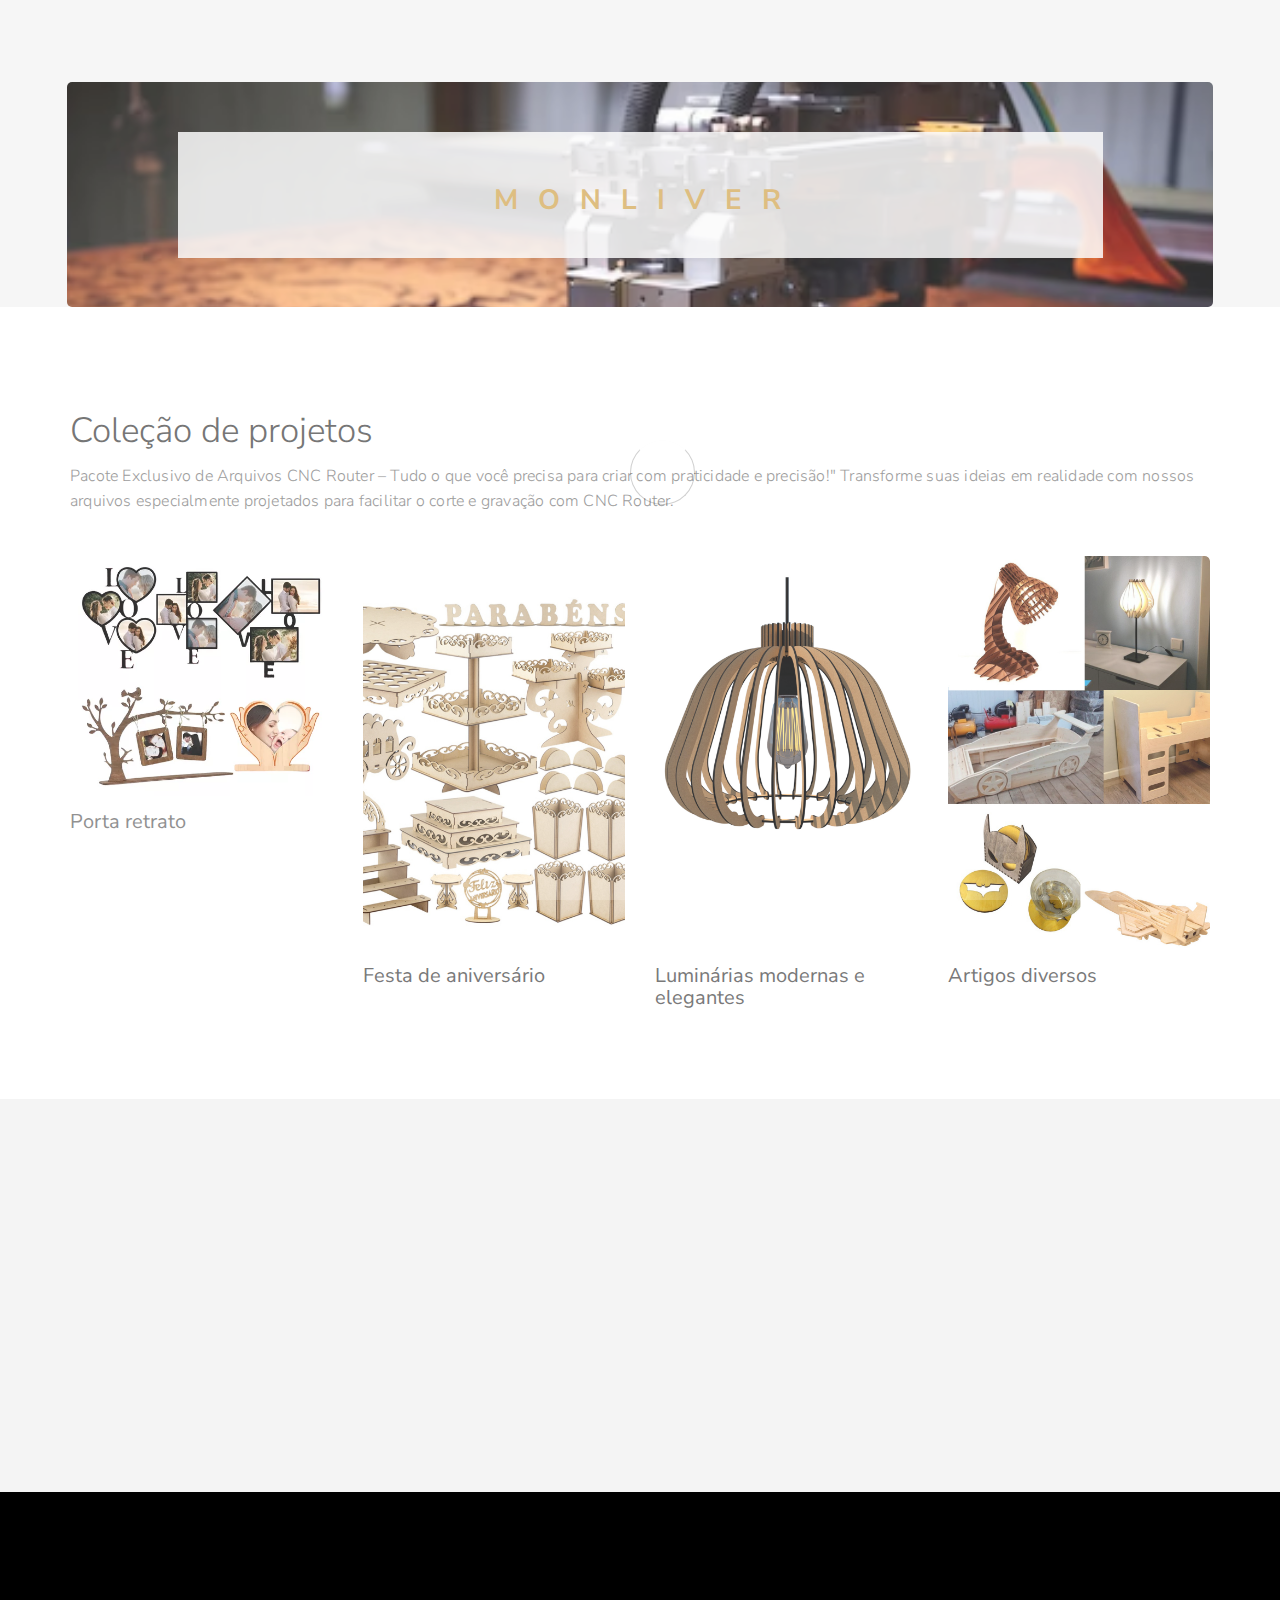
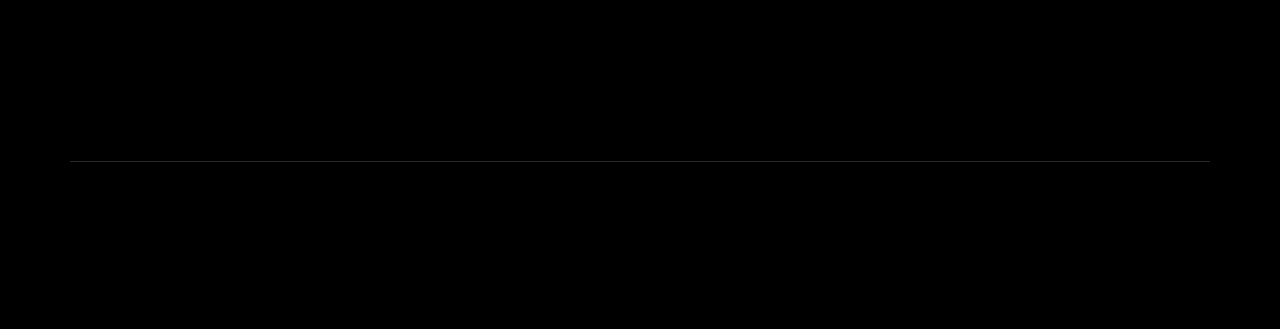
==== index.html @ 4f4dd5ad "atualizacao do conteudo" ====
<!DOCTYPE html>
<html lang="en">
<head>

<meta charset="UTF-8">

<title>Monliver</title>

<meta http-equiv="X-UA-Compatible" content="IE=Edge">
<meta name="description" content="">
<meta name="keywords" content="">
<meta name="author" content="Tooplate">
<meta name="viewport" content="width=device-width, initial-scale=1, maximum-scale=1">

<link rel="stylesheet" href="css/bootstrap.min.css">
<link rel="stylesheet" href="css/animate.css">
<link rel="stylesheet" href="css/magnific-popup.css">
<link rel="stylesheet" href="css/font-awesome.min.css">

<!-- Main css -->
<link rel="stylesheet" href="css/tooplate-style.css">

</head>
<body data-spy="scroll" data-target=".navbar-collapse" data-offset="50">

<!-- PRE LOADER -->
<div class="preloader">
     <div class="spinner">
          <span class="spinner-rotate"></span>
     </div>
</div>


<!-- HOME SECTION -->
<div class="container">
     <div class="row">
          <section id="home" class="parallax-section">
               <div class="col-md-offset-1 col-md-10 col-sm-12">
                    <div class="home-wrapper">
                         <h3 class="wow fadeInUp" data-wow-delay="0.4s">M O N L I V E R</h3>
                    </div>
               </div>

          </section>
     </div>
</div>


<!-- ABOUT SECTION -->
<!-- <section id="about" class="parallax-section">
     <div class="container">
          <div class="row">

               <div class="col-md-4 col-sm-8">
                    <img src="images/about-image.jpg" class="wow fadeInUp img-responsive" data-wow-delay="0.2s" alt="about image">
                    <div class="wow fadeInUp" data-wow-delay="0.4s">
                         <h4>Interested to Work?</h4>
                         <p>Sed varius augue nec pharetra scelerisque. Maecenas sapien ex, rutrum sit amet dapibus eu, tincidunt vitae nulla.</p>
                    </div>
               </div>

               <div class="col-md-8 col-sm-12">
                    <div class="about-thumb">
                         <div class="wow fadeInUp section-title" data-wow-delay="0.6s">
                              <h3>A versatilidade cominha com você</h3>
                              <h2>Curabitur tristique ante non malesuada dignissim</h2>
                         </div>
                         <div class="wow fadeInUp" data-wow-delay="0.8s">
                              <p>Credit goes to <a href="#"><b>Unsplash</b></a> for images used in this artist web page. Please tell your friends about <a rel="nofollow" href="http://tooplate.com" target="_parent">Tooplate</a> website. You can feel free to use this template as you wish. Fusce quis fermentum enim, at rutrum enim. Sed tellus metus, laoreet eu turpis vel, sollicitudin feugiat libero. Ut ligula augue, condimentum a purus hendrerit, suscipit vehicula dui. Sed non purus purus. Mauris nunc lectus, porta pellentesque nisl nec, porttitor ultricies purus.</p>
                         </div>
                    </div>
               </div>

          </div>
     </div>
</section> -->


<!-- WORK SECTION -->
<section id="work" class="parallax-section">
     <div class="container">
          <div class="row">

               <div class="col-md-12 col-sm-12">
                    <!-- SECTION TITLE -->
                    <div class="wow fadeInUp section-title" data-wow-delay="0.2s">
                         <h2>Coleção de projetos</h2>
                         <p>Pacote Exclusivo de Arquivos CNC Router – Tudo o que você precisa para criar com praticidade e precisão!" Transforme suas ideias em realidade com nossos arquivos especialmente projetados para facilitar o corte e gravação com CNC Router.</p>
                    </div>
               </div>

               <div class="wow fadeInUp col-md-3 col-sm-6" data-wow-delay="0.4s">
                    <!-- WORK THUMB -->
                    <div class="work-thumb">
                         <a href="images/D_NQ_NP_753452-MLB80472730597_112024-O.webp" class="image-popup">
                              <img src="images/D_NQ_NP_753452-MLB80472730597_112024-O.webp" class="img-responsive" alt="Fine Arts">
                         </a>
                    </div>
                    <h4>Porta retrato</h4>
               </div>

               <div class="wow fadeInUp col-md-3 col-sm-6" data-wow-delay="0.6s">
                    <!-- WORK THUMB -->
                    <div class="work-thumb">
                         <a href="images/imagem-1.jpg" class="image-popup">
                              <img src="images/imagem-1.jpg" class="img-responsive" alt="Logo Design">
                         </a>
                    </div>
                    <h4>Festa de aniversário</h4>
               </div>

               <div class="wow fadeInUp col-md-3 col-sm-6" data-wow-delay="0.8s">
                    <!-- WORK THUMB -->
                    <div class="work-thumb">
                         <a href="images/imagem-3.jpg" class="image-popup">
                              <img src="images/imagem-3.jpg" class="img-responsive" alt="Photography">
                         </a>
                    </div>
                    <h4>Luminárias modernas e elegantes</h4>
               </div>

               <div class="wow fadeInUp col-md-3 col-sm-6" data-wow-delay="0.8s">
                    <!-- WORK THUMB -->
                    <div class="work-thumb">
                         <a href="images/imagem-4.jpg" class="image-popup">
                              <img src="images/imagem-4.jpg" class="img-responsive" alt="Cinematography">
                         </a>
                    </div>
                    <h4>Artigos diversos</h4>
               </div>

          </div>
     </div>
</section>


<!-- CONTACT SECTION -->
<section id="contact" class="parallax-section">
     <div class="container">
          <div class="row">

               <div class="col-md-12 col-sm-12">
                    <!-- SECTION TITLE -->
                    <div class="wow fadeInUp section-title" data-wow-delay="0.2s">
                         <h2>Adquira já o seu!</h2>
                         <p>Leve seus projetos para o próximo nível! Nossos arquivos CNC Router foram projetados para garantir precisão, praticidade e uma grande diversidade.</p>
                    </div>
               </div>

               <div class="col-md-12 col-sm-12">
                     <!-- CONTACT FORM HERE -->
                    <div class="wow fadeInUp" data-wow-delay="0.6s">
                        <form action="#" method="post" id="contact-form">
                             
                              <div class="col-md-offset-3 col-md-6 col-sm-offset-3 col-sm-6">
                                   <button id="submit" type="submit" class="form-control" value="send-mail" name="submit">Comprar</button>
                              </div>
                        </form>
                    </div>
               </div>

          </div>
     </div>
</section>


<!-- FOOTER SECTION -->
<footer id="footer" class="parallax-section">
    <div class="container">
        <div class="row">

               <div class="wow fadeInUp col-md-4 col-sm-4" data-wow-delay="0.2s">
                    <h4>Nosso compromsso</h4>
                    <p>Ofertar arquivos exclusivos e de alta qualidade para CNC router e impressão a laser. Simplifique seus projetos e eleve suas criações!</p>
               </div>

               <div class="wow fadeInUp col-md-4 col-sm-4" data-wow-delay="0.4s">
                    <!-- <div class="support-cus">
                         <h4>Reach Out</h4>
                         <p>456 Old Street, New City, ASIA</p>
                    </div>
                    <div class="support-cus">
                         <h4>Contact Info</h4>
                         <p><a href="#">hello@company.com</a></p>
                         <p>Tel: 010-020-0890</p>
                    </div> -->
               </div>

               <div class="wow fadeInUp col-md-4 col-sm-4" data-wow-delay="0.6s">
                    <!-- <h4>Newsletter</h4>
                    <form class="newsletter" action="#" method="get">
                         <input name="email" type="email" class="form-control" id="email" placeholder="Your Email Address">
                         <button name="submit" value="sign-up" class='form-control'>Sign Up</button>
                    </form> -->
               </div>

               <div class="col-md-12 col-sm-12 clearfix">
                    <div class="dash-line"></div>
               </div>

               <div class="wow fadeInUp col-md-6 col-sm-6" data-wow-delay="0.8s">
                    <p class="copyright-text">Copyright © 2018 Monliver</p>
               </div>

               <div class="wow fadeInUp col-md-6 col-sm-6" data-wow-delay="1s">
                    <!-- <ul class="social-icon">
                         <li><a href="#" class="fa fa-facebook"></a></li>
                         <li><a href="#" class="fa fa-twitter"></a></li>
                         <li><a href="#" class="fa fa-instagram"></a></li>
                         <li><a href="#" class="fa fa-behance"></a></li>
                         <li><a href="#" class="fa fa-github"></a></li>
                    </ul> -->
               </div>

          </div>
     </div>
</footer>

<!-- SCRIPTS -->
<script src="js/jquery.js"></script>
<script src="js/bootstrap.min.js"></script>
<script src="js/jquery.parallax.js"></script>
<script src="js/jquery.magnific-popup.min.js"></script>
<script src="js/magnific-popup-options.js"></script>
<script src="js/smoothscroll.js"></script>
<script src="js/wow.min.js"></script>
<script src="js/custom.js"></script>

</body>
</html>
---- css/tooplate-style.css ----
/*

Template 2100 Artist

http://www.tooplate.com/view/2100-artist

*/

@import url('https://fonts.googleapis.com/css?family=Nunito+Sans:300,400,700|Playfair+Display');

body {
    background: #f4f4f4;
    font-family: 'Nunito Sans', sans-serif;
    font-style: normal;
    font-weight: 300;
    overflow-x: hidden;
}

html, body {
  width: 100%;
  height: 100%;
}



/*---------------------------------------
  Typorgraphy              
-----------------------------------------*/

h1,h2,h3,h4,h5,h6 {
  font-style: normal;
  font-weight: 300;
  letter-spacing: 0px;
}

h1 {
  color: #3d3d3f;
  font-family: 'Playfair Display', serif;
  font-size: 40px;
  line-height: normal;
}

h2 {
  color: #575757;
  font-size: 35px;
  line-height: normal;
}

h3 {
  color: #d7b065;
  font-size: 28px;
  font-weight: bold;
  line-height: 32px;
  letter-spacing: 6px;
  text-transform: uppercase;
}

h4 {
  color: #797979;
  font-size: 20px;
  font-weight: 400;
}

p {
  color: #878787;
  font-size: 16px;
  font-weight: 300;
  line-height: 25px;
  letter-spacing: 0.2px;
}

strong, span {
  color: #878787;
  font-weight: normal;
}



/*---------------------------------------
  Buttons               
-----------------------------------------*/

.arrow-btn i {
  background: #000000;
  border-radius: 50%;
  color: #ffffff;
  font-size: 20px;
  width: 50px;
  height: 50px;
  line-height: 50px;
  text-align: center;
  margin-top: 32px;
  -webkit-transition: 0.5s;
  transition: 0.5s;
}

.arrow-btn i:hover {
  background: #d7b065;
}



/*---------------------------------------
  General               
-----------------------------------------*/

html{
  -webkit-font-smoothing: antialiased;
}

a {
  color: #575757;
  -webkit-transition: 0.5s;
  transition: 0.5s;
  text-decoration: none !important;
}

a:hover, a:active, a:focus {
  color: #000000;
  outline: none;
}

* {
  -webkit-box-sizing: border-box;
  box-sizing: border-box;
}

*:before,
*:after {
  -webkit-box-sizing: border-box;
  box-sizing: border-box;
}

.section-title {
  margin: 0;
  padding-bottom: 32px;
}

.parallax-section {
  background-attachment: fixed !important;
  background-size: cover !important;
}

#about, #work,
#contact, footer {
  position: relative;
  padding-top: 80px;
  padding-bottom: 80px;
}


/*---------------------------------------
  Pre loader section              
-----------------------------------------*/

.preloader {
  position: fixed;
  top: 0;
  left: 0;
  width: 100%;
  height: 100%;
  z-index: 99999;
  display: flex;
  flex-flow: row nowrap;
  justify-content: center;
  align-items: center;
  background: none repeat scroll 0 0 #ffffff;
}

.spinner {
  border: 1px solid transparent;
  border-radius: 5px;
  position: relative;
}

.spinner:before {
  content: '';
  box-sizing: border-box;
  position: absolute;
  top: 50%;
  left: 50%;
  width: 65px;
  height: 65px;
  margin-top: -10px;
  margin-left: -10px;
  border-radius: 50%;
  border: 1px solid #000000;
  border-top-color: #f9f9f9;
  animation: spinner .9s linear infinite;
}

@-webkit-@keyframes spinner {
  to {transform: rotate(360deg);}
}

@keyframes spinner {
  to {transform: rotate(360deg);}
}


/*---------------------------------------
  Home section              
-----------------------------------------*/

#home {
  background: url('../images/macchina-da-taglio-laser-al-plasma-cnc-all-avanguardia-generative-ai_960080-383.avif') 50% 0 repeat-y fixed;
  background-size: cover;
  background-position: center center;
  border-radius: 5px;
  display: -webkit-box;
  display: -webkit-flex;
  display: -ms-flexbox;
  display: flex;
  -webkit-box-align: center;
  -webkit-align-items: center;
  -ms-flex-align: center;
   align-items: center;
  height: 25vh;
  text-align: center;
  position: relative;
  margin: 82px 12px 0 12px;
}

.home-wrapper {
  background: rgba(250, 250, 250, 0.856);
  padding: 32px 12px;
}


/*---------------------------------------
  About section              
-----------------------------------------*/

#about {
  padding-top: 100px;
}

#about .col-md-4 img {
  border-radius: 5px;
  margin-bottom: 28px;
}

#about .col-md-4 a {
  background: #e8e8e8;
  border-radius: 8px;
  color: #000000;
  padding: 6px 12px;
  display: inline-block;
  margin-bottom: 40px;
}

#about .col-md-4 a:hover {
  background: #000000;
  color: #ffffff;
}

#about .about-thumb {
  background: #ffffff;
  border-radius: 5px;
  padding: 42px 32px;
}


/*---------------------------------------
  Work section              
-----------------------------------------*/

#work {
  background: #ffffff;
}

#work .work-thumb {
  border-radius: 5px;
  margin-bottom: 15px;
  padding: 0;
  overflow: hidden;
  position: relative;
  top: 0;
  -webkit-transition: all ease-in-out 0.4s;
  transition: all ease-in-out 0.4s;
}

#work .work-thumb:hover {
  background: #ffffff;
  box-shadow: 0px 16px 22px 0px rgba(90, 91, 95, 0.3);
  top: -5px;
}

#work .work-thumb img {
  border-radius: 5px;
  cursor: crosshair;
}

/*---------------------------------------
  Contact section              
-----------------------------------------*/

#contact .form-control {
  border: none;
  border-bottom: 1px solid #f0f0f0;
  border-radius: 5px;
  box-shadow: none;
  font-size: 18px;
  margin-top: 10px;
  margin-bottom: 10px;
  -webkit-transition: all ease-in-out 0.4s;
  transition: all ease-in-out 0.4s;
}

#contact input {
  height: 55px;
}

#contact button#submit {
  background: #d7b065;
  border: none;
  border-radius: 40px;
  color: #ffffff;
  font-weight: bold;
  height: 55px;
  padding-bottom: 10px;
  margin-top: 24px;
}

#contact button#submit:hover {
  background: #3d3d3f;
  color: #ffffff;
}


/*---------------------------------------
  Footer section              
-----------------------------------------*/

footer {
  background: #000000;
}

footer h4 {
  color: #f9f9f9;
}

footer a {
  color: #aaa;
}

footer a:hover {
  color: #fff;
}

footer .col-md-4 .support-cus:last-child {
  padding-top: 12px;
}

footer .col-md-4 .support-cus p {
  line-height: 20px;
}

footer .newsletter .form-control {
  box-shadow: none;
  transition: all 0.4s ease-in-out;
  margin-top: 16px;
  margin-bottom: 2px;
}

footer .newsletter .form-control:focus {
  border-bottom-color: #f2f2f2;
}

footer .newsletter input {
  background: transparent;
  border: none;
  border-bottom: 1px solid #f0f0f0;
  border-radius: 0px;
}

footer .newsletter button {
  background: #f9f9f9;
  border: none;
  border-radius: 50px;
  font-weight: bold;
  height: 50px;
}

footer .newsletter button:hover {
  background: #d7b065;
  color: #ffffff;
}

footer .dash-line {
  border-top: 1px solid #292929;
  margin-top: 62px;
  padding-bottom: 52px;
  position: relative;
}


/*---------------------------------------
  Social icon             
-----------------------------------------*/

.social-icon {
  position: relative;
  padding: 0;
  margin: 0;
  text-align: center;
}

.social-icon li {
  display: inline-block;
  list-style: none;
}

.social-icon li a {
  background: #f9f9f9;
  border-radius: 100%;
  color: #3d3d3f;
  cursor: pointer;
  font-size: 16px;
  text-decoration: none;
  transition: all 0.4s ease-in-out;
  width: 30px;
  height: 30px;
  line-height: 30px;
  text-align: center;
  vertical-align: middle;
  position: relative;
  margin: 0px 6px 10px 6px;
}

.social-icon li a:hover {
  background: #d7b065;
  color: #ffffff;
  transform: scale(1.1);
}

/*---------------------------------------
  Mobile Responsive styles              
-----------------------------------------*/

@media (max-width: 980px) {

 h1 {font-size: 30px;}

 #about .about-thumb {
  padding-left: 0px;
 }

 #work .work-thumb {
  margin-top: 25px;
 }

}

@media (max-width: 768px) {

  h1 {
    font-size: 27px;
  }

  h2 {font-size: 25px;}

  footer .col-md-4 {
    margin-bottom: 35px;
  }

  footer .col-md-6 {
    text-align: center;
  }

  footer .copyright-text {
    padding-bottom: 12px;
  }

}

@media (max-width: 580px) {

  h3 {
    font-size: 14px;
    letter-spacing: 4px;
  }

  #about .about-thumb {
    padding: 22px 12px;
    margin-top: 0px;
  }

}

@media (max-width: 360px) {
  #home {
    height: 85vh;
  } 

}
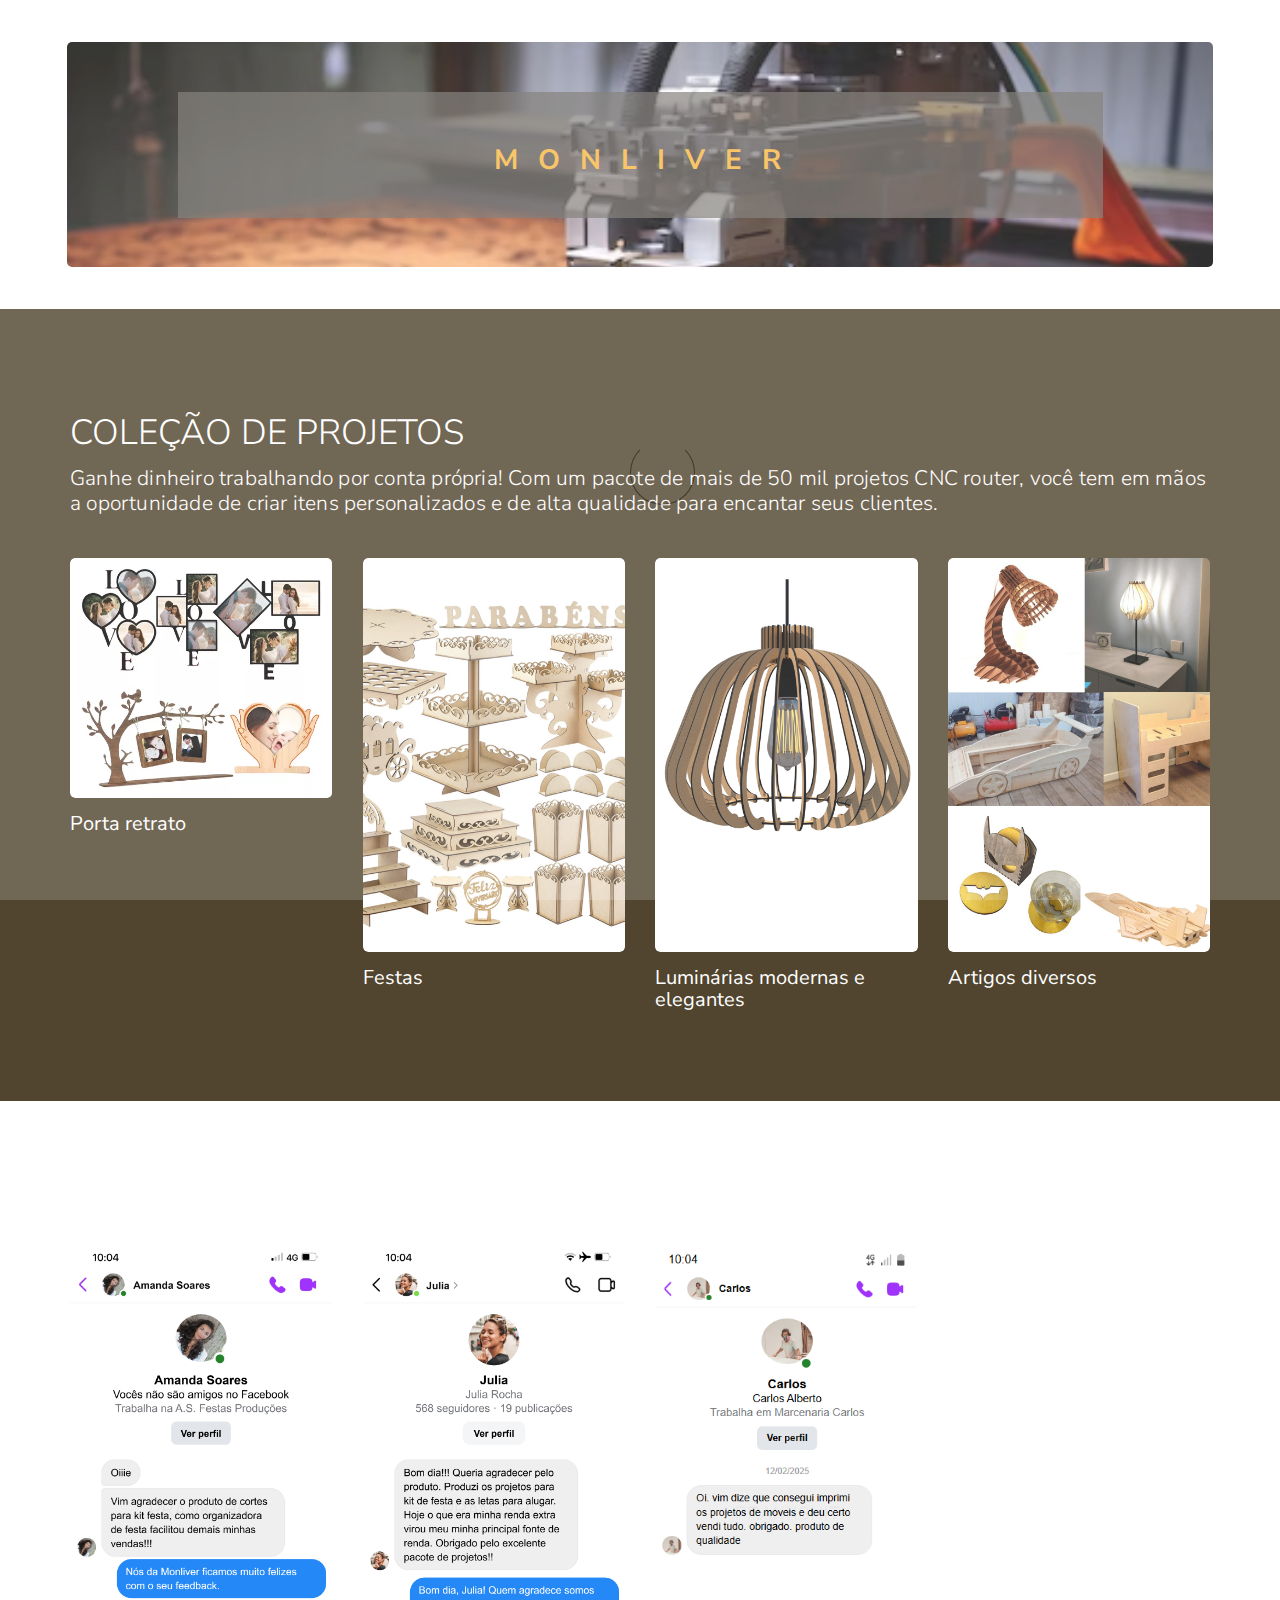
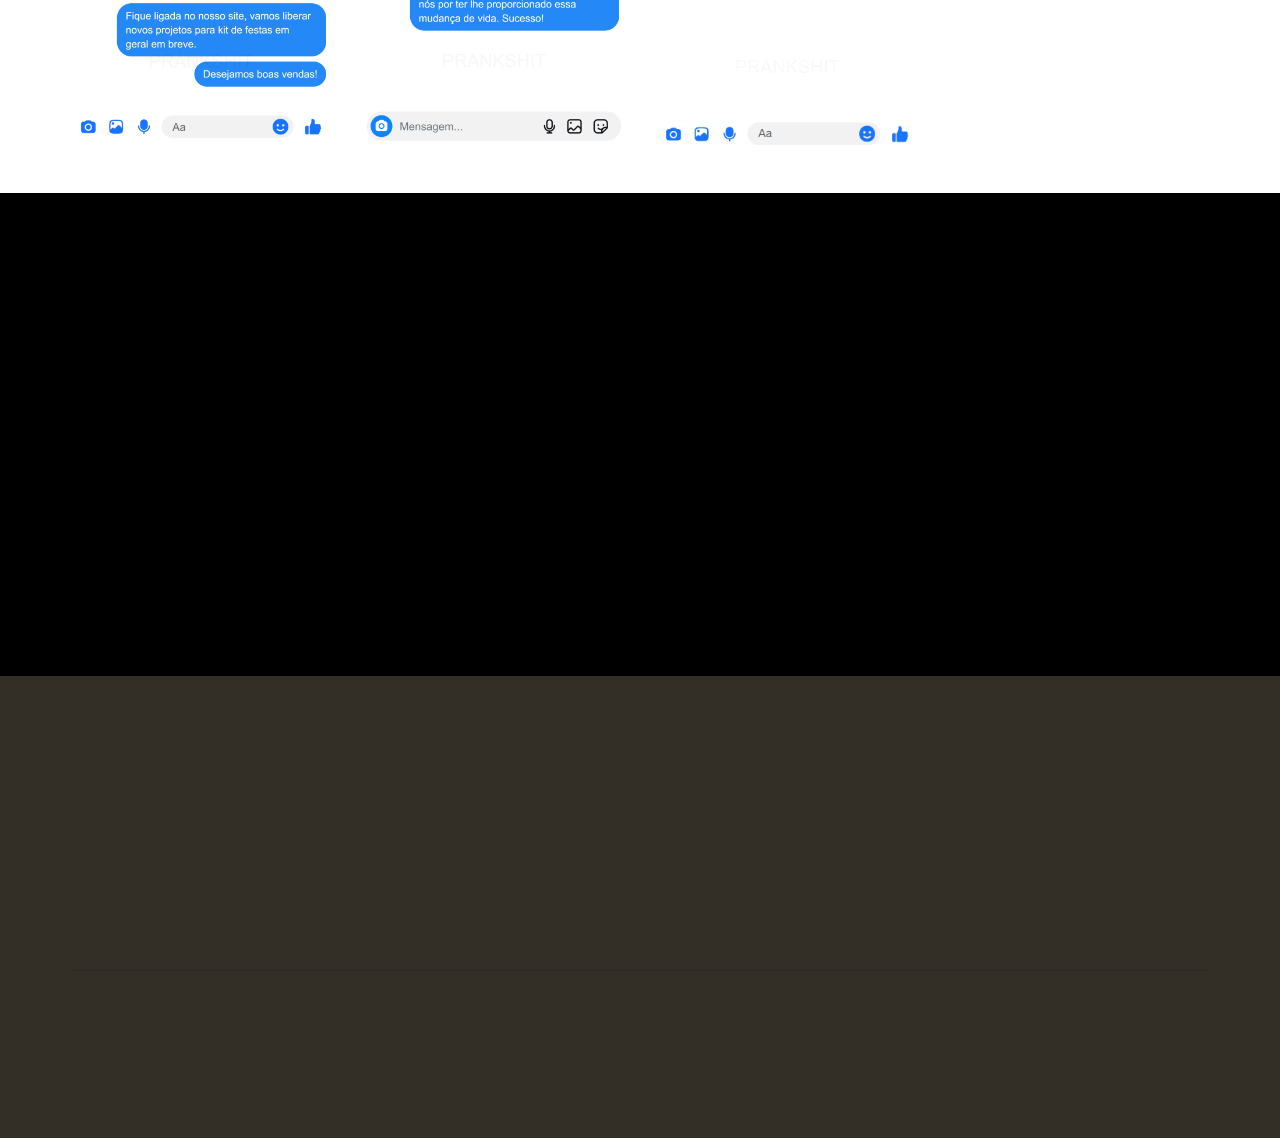
==== commit db9295ed: "versao-1" ====
--- a/index.html
+++ b/index.html
@@ -46,36 +46,6 @@
 </div>
 
 
-<!-- ABOUT SECTION -->
-<!-- <section id="about" class="parallax-section">
-     <div class="container">
-          <div class="row">
-
-               <div class="col-md-4 col-sm-8">
-                    <img src="images/about-image.jpg" class="wow fadeInUp img-responsive" data-wow-delay="0.2s" alt="about image">
-                    <div class="wow fadeInUp" data-wow-delay="0.4s">
-                         <h4>Interested to Work?</h4>
-                         <p>Sed varius augue nec pharetra scelerisque. Maecenas sapien ex, rutrum sit amet dapibus eu, tincidunt vitae nulla.</p>
-                    </div>
-               </div>
-
-               <div class="col-md-8 col-sm-12">
-                    <div class="about-thumb">
-                         <div class="wow fadeInUp section-title" data-wow-delay="0.6s">
-                              <h3>A versatilidade cominha com você</h3>
-                              <h2>Curabitur tristique ante non malesuada dignissim</h2>
-                         </div>
-                         <div class="wow fadeInUp" data-wow-delay="0.8s">
-                              <p>Credit goes to <a href="#"><b>Unsplash</b></a> for images used in this artist web page. Please tell your friends about <a rel="nofollow" href="http://tooplate.com" target="_parent">Tooplate</a> website. You can feel free to use this template as you wish. Fusce quis fermentum enim, at rutrum enim. Sed tellus metus, laoreet eu turpis vel, sollicitudin feugiat libero. Ut ligula augue, condimentum a purus hendrerit, suscipit vehicula dui. Sed non purus purus. Mauris nunc lectus, porta pellentesque nisl nec, porttitor ultricies purus.</p>
-                         </div>
-                    </div>
-               </div>
-
-          </div>
-     </div>
-</section> -->
-
-
 <!-- WORK SECTION -->
 <section id="work" class="parallax-section">
      <div class="container">
@@ -84,8 +54,8 @@
                <div class="col-md-12 col-sm-12">
                     <!-- SECTION TITLE -->
                     <div class="wow fadeInUp section-title" data-wow-delay="0.2s">
-                         <h2>Coleção de projetos</h2>
-                         <p>Pacote Exclusivo de Arquivos CNC Router – Tudo o que você precisa para criar com praticidade e precisão!" Transforme suas ideias em realidade com nossos arquivos especialmente projetados para facilitar o corte e gravação com CNC Router.</p>
+                         <h2>COLEÇÃO DE PROJETOS</h2>
+                         <p>Ganhe dinheiro trabalhando por conta própria! Com um pacote de mais de 50 mil projetos CNC router, você tem em mãos a oportunidade de criar itens personalizados e de alta qualidade para encantar seus clientes.</p>
                     </div>
                </div>
 
@@ -106,7 +76,7 @@
                               <img src="images/imagem-1.jpg" class="img-responsive" alt="Logo Design">
                          </a>
                     </div>
-                    <h4>Festa de aniversário</h4>
+                    <h4>Festas</h4>
                </div>
 
                <div class="wow fadeInUp col-md-3 col-sm-6" data-wow-delay="0.8s">
@@ -133,6 +103,39 @@
      </div>
 </section>
 
+<!-- DEPOIMENTO SECTION -->
+<section id="depoimento" class="parallax-section">
+     <div class="container">
+          <div class="row">
+               <div class="col-md-12 col-sm-12">
+                    <!-- SECTION TITLE -->
+                    <div class="wow fadeInUp section-title" data-wow-delay="0.2s">
+                         <h2>FEEDBACKS</h2>
+                         <p>Acompanhe alguns dos feedbacks que recebemos direto dos nossos clientes.</p>
+                    </div>
+               </div>
+               <div class="depoimento fadeInUp col-md-3 col-sm-6" data-wow-delay="0.6s">
+                    <a href="images/Depoimentos/depoimento-amanda.png" class="image-popup">
+                         <img src="images/Depoimentos/depoimento-amanda.png" class="img-responsive" alt="Logo Design">
+                    </a>
+               </div>
+               <div class="depoimento fadeInUp col-md-3 col-sm-6" data-wow-delay="0.6s">
+                    <a href="images/Depoimentos/depoimento-julia.png" class="image-popup">
+                         <img src="images/Depoimentos/depoimento-julia.png" class="img-responsive" alt="Logo Design">
+                    </a>
+               </div>
+               <div class="depoimento fadeInUp col-md-3 col-sm-6" data-wow-delay="0.6s">
+                    <a href="images/Depoimentos/depoimento-carlos.png" class="image-popup">
+                         <img src="images/Depoimentos/depoimento-carlos.png" class="img-responsive" alt="Logo Design">
+                    </a>
+               </div>
+          </div>
+
+     </div>
+
+</section>
+
+<!-- DEPOIMENTO SECTION -->
 
 <!-- CONTACT SECTION -->
 <section id="contact" class="parallax-section">
@@ -141,7 +144,7 @@
 
                <div class="col-md-12 col-sm-12">
                     <!-- SECTION TITLE -->
-                    <div class="wow fadeInUp section-title" data-wow-delay="0.2s">
+                    <div id="contact" class="wow fadeInUp section-title" data-wow-delay="0.2s">
                          <h2>Adquira já o seu!</h2>
                          <p>Leve seus projetos para o próximo nível! Nossos arquivos CNC Router foram projetados para garantir precisão, praticidade e uma grande diversidade.</p>
                     </div>
@@ -153,7 +156,7 @@
                         <form action="#" method="post" id="contact-form">
                              
                               <div class="col-md-offset-3 col-md-6 col-sm-offset-3 col-sm-6">
-                                   <button id="submit" type="submit" class="form-control" value="send-mail" name="submit">Comprar</button>
+                                   <a href="https://pay.cakto.com.br/wvyvkay_299442">Comprar</a>
                               </div>
                         </form>
                     </div>
@@ -170,28 +173,16 @@
         <div class="row">
 
                <div class="wow fadeInUp col-md-4 col-sm-4" data-wow-delay="0.2s">
-                    <h4>Nosso compromsso</h4>
+                    <h4>Nosso compromisso</h4>
                     <p>Ofertar arquivos exclusivos e de alta qualidade para CNC router e impressão a laser. Simplifique seus projetos e eleve suas criações!</p>
                </div>
 
                <div class="wow fadeInUp col-md-4 col-sm-4" data-wow-delay="0.4s">
-                    <!-- <div class="support-cus">
-                         <h4>Reach Out</h4>
-                         <p>456 Old Street, New City, ASIA</p>
-                    </div>
-                    <div class="support-cus">
-                         <h4>Contact Info</h4>
-                         <p><a href="#">hello@company.com</a></p>
-                         <p>Tel: 010-020-0890</p>
-                    </div> -->
+                    
                </div>
 
                <div class="wow fadeInUp col-md-4 col-sm-4" data-wow-delay="0.6s">
-                    <!-- <h4>Newsletter</h4>
-                    <form class="newsletter" action="#" method="get">
-                         <input name="email" type="email" class="form-control" id="email" placeholder="Your Email Address">
-                         <button name="submit" value="sign-up" class='form-control'>Sign Up</button>
-                    </form> -->
+                    
                </div>
 
                <div class="col-md-12 col-sm-12 clearfix">
@@ -199,17 +190,11 @@
                </div>
 
                <div class="wow fadeInUp col-md-6 col-sm-6" data-wow-delay="0.8s">
-                    <p class="copyright-text">Copyright © 2018 Monliver</p>
+                    <p class="copyright-text">Copyright © 2025 Monliver</p>
                </div>
 
                <div class="wow fadeInUp col-md-6 col-sm-6" data-wow-delay="1s">
-                    <!-- <ul class="social-icon">
-                         <li><a href="#" class="fa fa-facebook"></a></li>
-                         <li><a href="#" class="fa fa-twitter"></a></li>
-                         <li><a href="#" class="fa fa-instagram"></a></li>
-                         <li><a href="#" class="fa fa-behance"></a></li>
-                         <li><a href="#" class="fa fa-github"></a></li>
-                    </ul> -->
+
                </div>
 
           </div>
--- a/css/tooplate-style.css
+++ b/css/tooplate-style.css
@@ -9,7 +9,7 @@
 @import url('https://fonts.googleapis.com/css?family=Nunito+Sans:300,400,700|Playfair+Display');
 
 body {
-    background: #f4f4f4;
+    background: #ffffff;
     font-family: 'Nunito Sans', sans-serif;
     font-style: normal;
     font-weight: 300;
@@ -47,7 +47,7 @@
 }
 
 h3 {
-  color: #d7b065;
+  color: #f7b948;
   font-size: 28px;
   font-weight: bold;
   line-height: 32px;
@@ -63,7 +63,7 @@
 
 p {
   color: #878787;
-  font-size: 16px;
+  font-size: 21px;
   font-weight: 300;
   line-height: 25px;
   letter-spacing: 0.2px;
@@ -109,7 +109,7 @@
 }
 
 a {
-  color: #575757;
+  color: #ffffff;
   -webkit-transition: 0.5s;
   transition: 0.5s;
   text-decoration: none !important;
@@ -148,7 +148,9 @@
   padding-bottom: 80px;
 }
 
-
+#contact h2, p{
+  color: white;
+}
 /*---------------------------------------
   Pre loader section              
 -----------------------------------------*/
@@ -218,11 +220,12 @@
   height: 25vh;
   text-align: center;
   position: relative;
-  margin: 82px 12px 0 12px;
+  margin: 42px 12px 42px 12px;
 }
 
 .home-wrapper {
-  background: rgba(250, 250, 250, 0.856);
+  background: rgba(107, 103, 98, 0.705);
+  /* background: rgba(250, 250, 250, 0.856); */
   padding: 32px 12px;
 }
 
@@ -259,14 +262,46 @@
   border-radius: 5px;
   padding: 42px 32px;
 }
-
-
+/*---------------------------------------
+  Depoimento section              
+-----------------------------------------*/
+
+#depoimento {
+  background: #ffffff;
+  padding-bottom: 42px;
+}
+
+#depoimento p {
+  color: #332E26;
+}
+
+#depoimento .depoimento-thumb {
+  border-radius: 5px;
+  margin-bottom: 15px;
+  padding: 0;
+  overflow: hidden;
+  position: relative;
+  top: 0;
+  -webkit-transition: all ease-in-out 0.4s;
+  transition: all ease-in-out 0.4s;
+}
+
+#depoimento .depoimento-thumb:hover {
+  background: #ffffff;
+  box-shadow: 0px 16px 22px 0px rgba(90, 91, 95, 0.3);
+  top: -5px;
+}
+
+#depoimento .depoimento-thumb img {
+  border-radius: 5px;
+  cursor: crosshair;
+}
 /*---------------------------------------
   Work section              
 -----------------------------------------*/
 
 #work {
-  background: #ffffff;
+  background: #52452F;
 }
 
 #work .work-thumb {
@@ -290,11 +325,24 @@
   border-radius: 5px;
   cursor: crosshair;
 }
-
+#work p {
+  font-size: 21px;
+  color: white;
+}
+
+#work h2 {
+  color: white;
+}
+
+#work h4 {
+  color: white;
+}
 /*---------------------------------------
   Contact section              
 -----------------------------------------*/
-
+#contact {
+  background-color: #000000;
+}
 #contact .form-control {
   border: none;
   border-bottom: 1px solid #f0f0f0;
@@ -312,7 +360,7 @@
 }
 
 #contact button#submit {
-  background: #d7b065;
+  background: #da3535;
   border: none;
   border-radius: 40px;
   color: #ffffff;
@@ -326,14 +374,20 @@
   background: #3d3d3f;
   color: #ffffff;
 }
-
+#contact a {
+  font-size: 18px;
+  margin: 20%;
+  background-color: #da3535;
+  padding: 15px 100px;
+  border-radius: 10px;
+}
 
 /*---------------------------------------
   Footer section              
 -----------------------------------------*/
 
 footer {
-  background: #000000;
+  background: #332E26;
 }
 
 footer h4 {
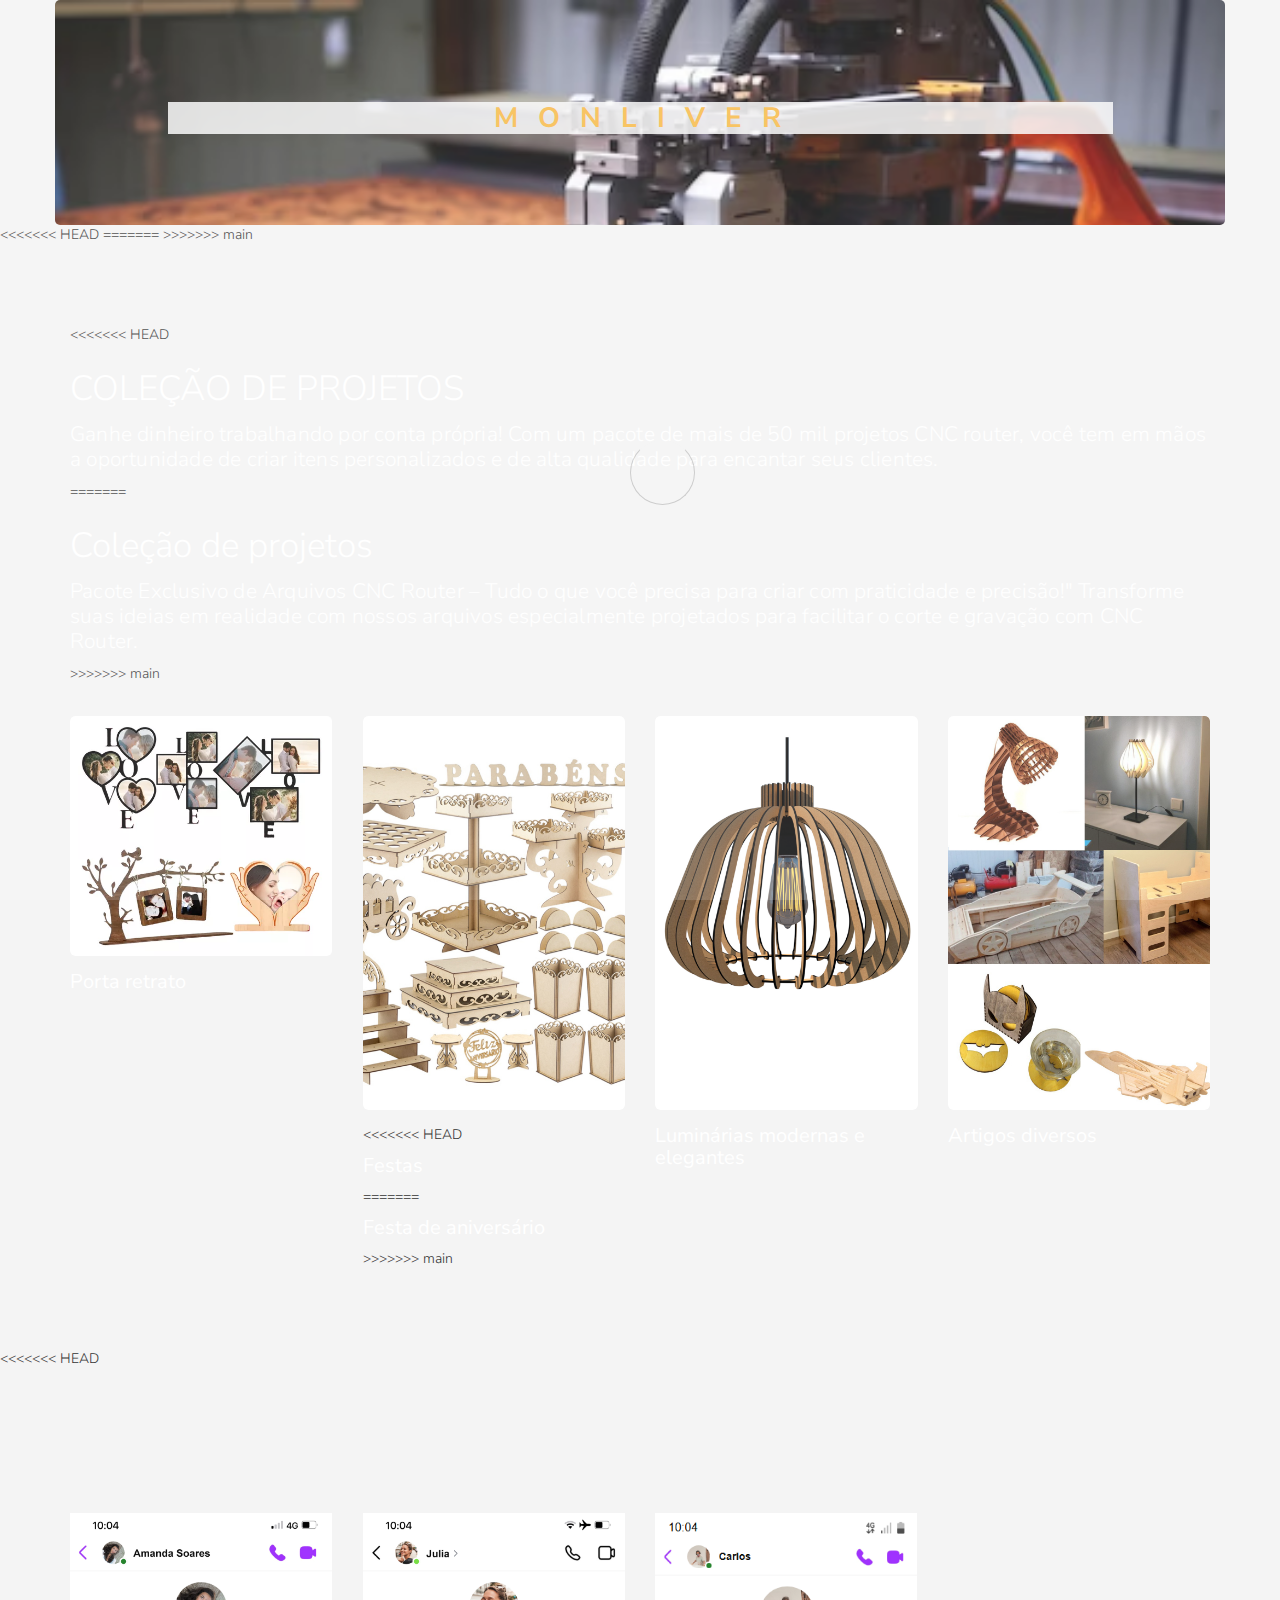
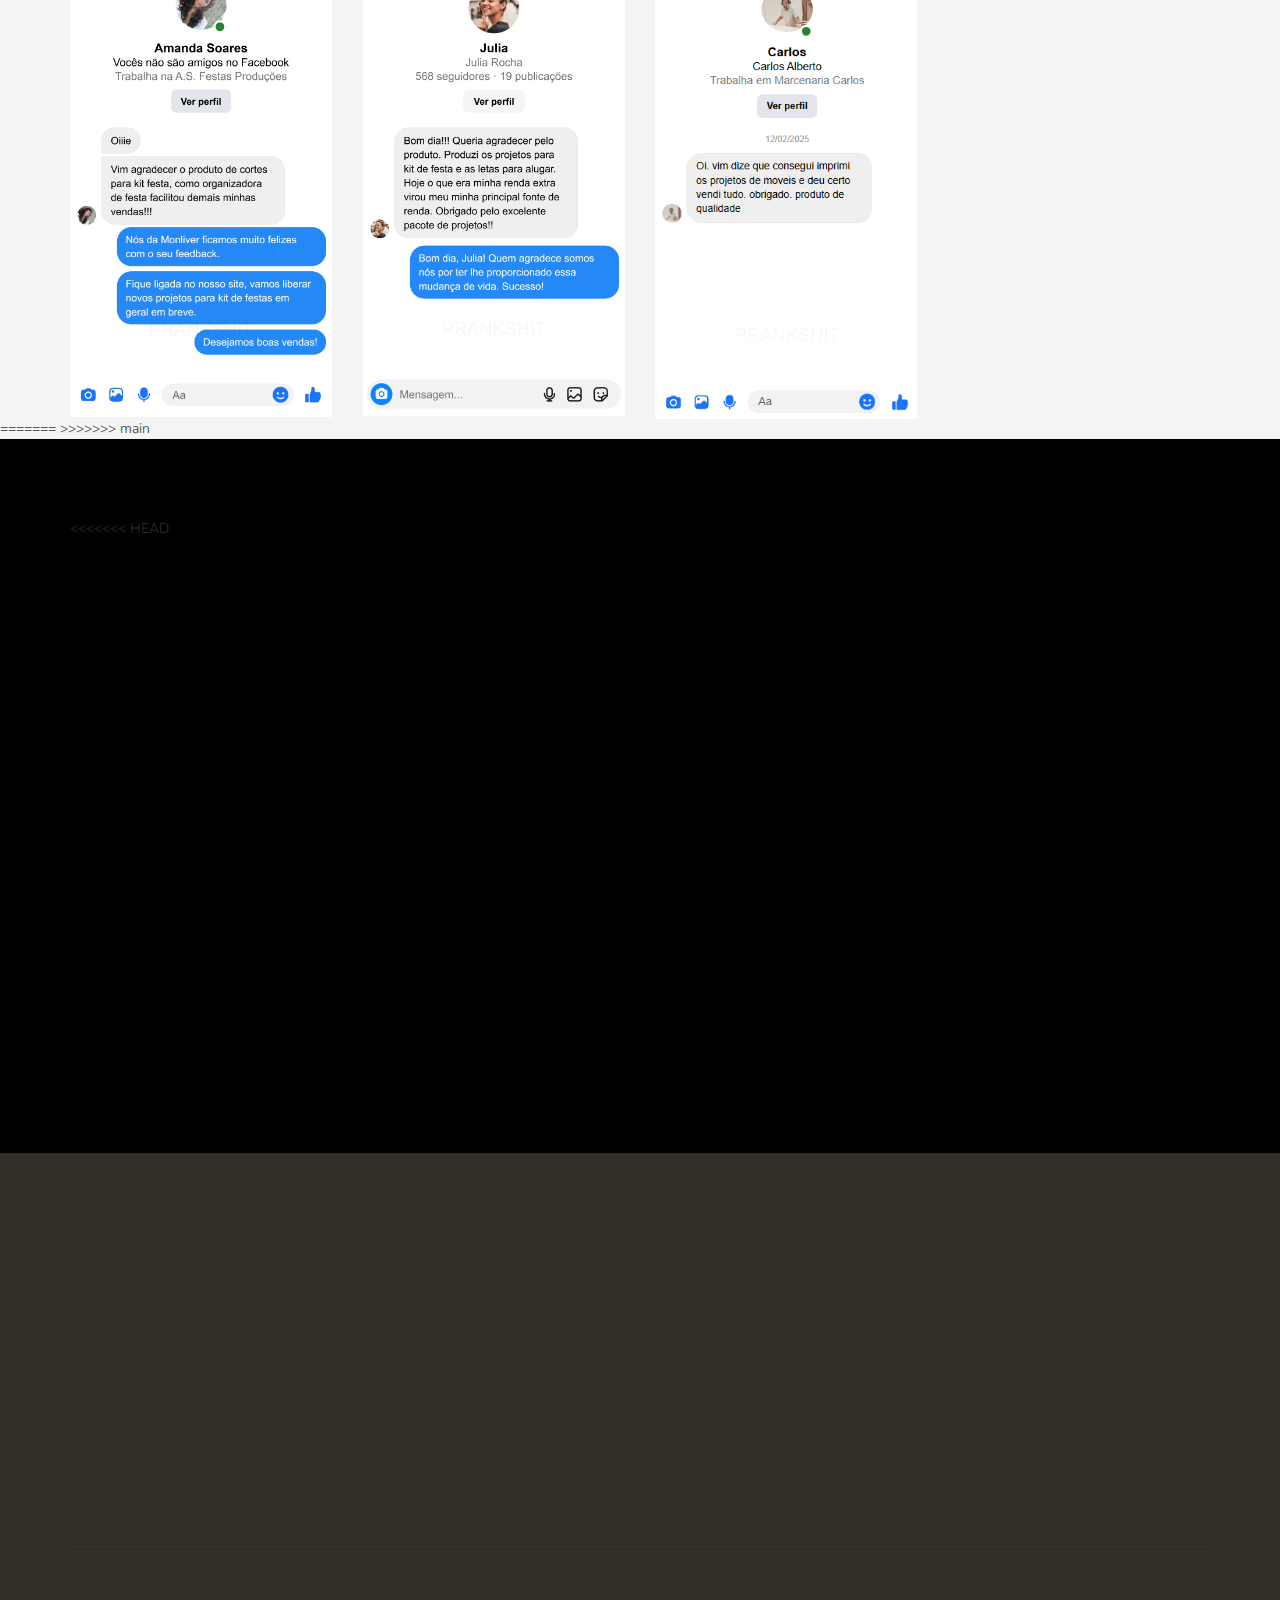
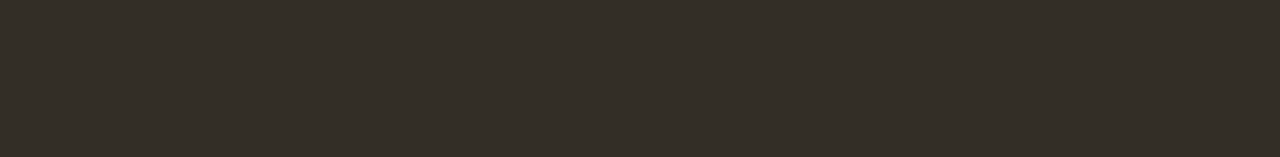
==== commit f02c9a6d: "correcao" ====
--- a/index.html
+++ b/index.html
@@ -46,6 +46,39 @@
 </div>
 
 
+<<<<<<< HEAD
+=======
+<!-- ABOUT SECTION -->
+<!-- <section id="about" class="parallax-section">
+     <div class="container">
+          <div class="row">
+
+               <div class="col-md-4 col-sm-8">
+                    <img src="images/about-image.jpg" class="wow fadeInUp img-responsive" data-wow-delay="0.2s" alt="about image">
+                    <div class="wow fadeInUp" data-wow-delay="0.4s">
+                         <h4>Interested to Work?</h4>
+                         <p>Sed varius augue nec pharetra scelerisque. Maecenas sapien ex, rutrum sit amet dapibus eu, tincidunt vitae nulla.</p>
+                    </div>
+               </div>
+
+               <div class="col-md-8 col-sm-12">
+                    <div class="about-thumb">
+                         <div class="wow fadeInUp section-title" data-wow-delay="0.6s">
+                              <h3>A versatilidade cominha com você</h3>
+                              <h2>Curabitur tristique ante non malesuada dignissim</h2>
+                         </div>
+                         <div class="wow fadeInUp" data-wow-delay="0.8s">
+                              <p>Credit goes to <a href="#"><b>Unsplash</b></a> for images used in this artist web page. Please tell your friends about <a rel="nofollow" href="http://tooplate.com" target="_parent">Tooplate</a> website. You can feel free to use this template as you wish. Fusce quis fermentum enim, at rutrum enim. Sed tellus metus, laoreet eu turpis vel, sollicitudin feugiat libero. Ut ligula augue, condimentum a purus hendrerit, suscipit vehicula dui. Sed non purus purus. Mauris nunc lectus, porta pellentesque nisl nec, porttitor ultricies purus.</p>
+                         </div>
+                    </div>
+               </div>
+
+          </div>
+     </div>
+</section> -->
+
+
+>>>>>>> main
 <!-- WORK SECTION -->
 <section id="work" class="parallax-section">
      <div class="container">
@@ -54,8 +87,13 @@
                <div class="col-md-12 col-sm-12">
                     <!-- SECTION TITLE -->
                     <div class="wow fadeInUp section-title" data-wow-delay="0.2s">
+<<<<<<< HEAD
                          <h2>COLEÇÃO DE PROJETOS</h2>
                          <p>Ganhe dinheiro trabalhando por conta própria! Com um pacote de mais de 50 mil projetos CNC router, você tem em mãos a oportunidade de criar itens personalizados e de alta qualidade para encantar seus clientes.</p>
+=======
+                         <h2>Coleção de projetos</h2>
+                         <p>Pacote Exclusivo de Arquivos CNC Router – Tudo o que você precisa para criar com praticidade e precisão!" Transforme suas ideias em realidade com nossos arquivos especialmente projetados para facilitar o corte e gravação com CNC Router.</p>
+>>>>>>> main
                     </div>
                </div>
 
@@ -76,7 +114,11 @@
                               <img src="images/imagem-1.jpg" class="img-responsive" alt="Logo Design">
                          </a>
                     </div>
+<<<<<<< HEAD
                     <h4>Festas</h4>
+=======
+                    <h4>Festa de aniversário</h4>
+>>>>>>> main
                </div>
 
                <div class="wow fadeInUp col-md-3 col-sm-6" data-wow-delay="0.8s">
@@ -103,6 +145,7 @@
      </div>
 </section>
 
+<<<<<<< HEAD
 <!-- DEPOIMENTO SECTION -->
 <section id="depoimento" class="parallax-section">
      <div class="container">
@@ -136,6 +179,8 @@
 </section>
 
 <!-- DEPOIMENTO SECTION -->
+=======
+>>>>>>> main
 
 <!-- CONTACT SECTION -->
 <section id="contact" class="parallax-section">
@@ -144,7 +189,11 @@
 
                <div class="col-md-12 col-sm-12">
                     <!-- SECTION TITLE -->
+<<<<<<< HEAD
                     <div id="contact" class="wow fadeInUp section-title" data-wow-delay="0.2s">
+=======
+                    <div class="wow fadeInUp section-title" data-wow-delay="0.2s">
+>>>>>>> main
                          <h2>Adquira já o seu!</h2>
                          <p>Leve seus projetos para o próximo nível! Nossos arquivos CNC Router foram projetados para garantir precisão, praticidade e uma grande diversidade.</p>
                     </div>
@@ -156,7 +205,11 @@
                         <form action="#" method="post" id="contact-form">
                              
                               <div class="col-md-offset-3 col-md-6 col-sm-offset-3 col-sm-6">
+<<<<<<< HEAD
                                    <a href="https://pay.cakto.com.br/wvyvkay_299442">Comprar</a>
+=======
+                                   <button id="submit" type="submit" class="form-control" value="send-mail" name="submit">Comprar</button>
+>>>>>>> main
                               </div>
                         </form>
                     </div>
@@ -173,16 +226,40 @@
         <div class="row">
 
                <div class="wow fadeInUp col-md-4 col-sm-4" data-wow-delay="0.2s">
+<<<<<<< HEAD
                     <h4>Nosso compromisso</h4>
+=======
+                    <h4>Nosso compromsso</h4>
+>>>>>>> main
                     <p>Ofertar arquivos exclusivos e de alta qualidade para CNC router e impressão a laser. Simplifique seus projetos e eleve suas criações!</p>
                </div>
 
                <div class="wow fadeInUp col-md-4 col-sm-4" data-wow-delay="0.4s">
+<<<<<<< HEAD
                     
                </div>
 
                <div class="wow fadeInUp col-md-4 col-sm-4" data-wow-delay="0.6s">
                     
+=======
+                    <!-- <div class="support-cus">
+                         <h4>Reach Out</h4>
+                         <p>456 Old Street, New City, ASIA</p>
+                    </div>
+                    <div class="support-cus">
+                         <h4>Contact Info</h4>
+                         <p><a href="#">hello@company.com</a></p>
+                         <p>Tel: 010-020-0890</p>
+                    </div> -->
+               </div>
+
+               <div class="wow fadeInUp col-md-4 col-sm-4" data-wow-delay="0.6s">
+                    <!-- <h4>Newsletter</h4>
+                    <form class="newsletter" action="#" method="get">
+                         <input name="email" type="email" class="form-control" id="email" placeholder="Your Email Address">
+                         <button name="submit" value="sign-up" class='form-control'>Sign Up</button>
+                    </form> -->
+>>>>>>> main
                </div>
 
                <div class="col-md-12 col-sm-12 clearfix">
@@ -190,11 +267,25 @@
                </div>
 
                <div class="wow fadeInUp col-md-6 col-sm-6" data-wow-delay="0.8s">
+<<<<<<< HEAD
                     <p class="copyright-text">Copyright © 2025 Monliver</p>
                </div>
 
                <div class="wow fadeInUp col-md-6 col-sm-6" data-wow-delay="1s">
 
+=======
+                    <p class="copyright-text">Copyright © 2018 Monliver</p>
+               </div>
+
+               <div class="wow fadeInUp col-md-6 col-sm-6" data-wow-delay="1s">
+                    <!-- <ul class="social-icon">
+                         <li><a href="#" class="fa fa-facebook"></a></li>
+                         <li><a href="#" class="fa fa-twitter"></a></li>
+                         <li><a href="#" class="fa fa-instagram"></a></li>
+                         <li><a href="#" class="fa fa-behance"></a></li>
+                         <li><a href="#" class="fa fa-github"></a></li>
+                    </ul> -->
+>>>>>>> main
                </div>
 
           </div>
--- a/css/tooplate-style.css
+++ b/css/tooplate-style.css
@@ -9,7 +9,7 @@
 @import url('https://fonts.googleapis.com/css?family=Nunito+Sans:300,400,700|Playfair+Display');
 
 body {
-    background: #ffffff;
+    background: #f4f4f4;
     font-family: 'Nunito Sans', sans-serif;
     font-style: normal;
     font-weight: 300;
@@ -220,12 +220,20 @@
   height: 25vh;
   text-align: center;
   position: relative;
+<<<<<<< HEAD
   margin: 42px 12px 42px 12px;
 }
 
 .home-wrapper {
   background: rgba(107, 103, 98, 0.705);
   /* background: rgba(250, 250, 250, 0.856); */
+=======
+  margin: 82px 12px 0 12px;
+}
+
+.home-wrapper {
+  background: rgba(250, 250, 250, 0.856);
+>>>>>>> main
   padding: 32px 12px;
 }
 
@@ -262,6 +270,7 @@
   border-radius: 5px;
   padding: 42px 32px;
 }
+<<<<<<< HEAD
 /*---------------------------------------
   Depoimento section              
 -----------------------------------------*/
@@ -296,12 +305,20 @@
   border-radius: 5px;
   cursor: crosshair;
 }
+=======
+
+
+>>>>>>> main
 /*---------------------------------------
   Work section              
 -----------------------------------------*/
 
 #work {
+<<<<<<< HEAD
   background: #52452F;
+=======
+  background: #ffffff;
+>>>>>>> main
 }
 
 #work .work-thumb {
@@ -325,6 +342,7 @@
   border-radius: 5px;
   cursor: crosshair;
 }
+<<<<<<< HEAD
 #work p {
   font-size: 21px;
   color: white;
@@ -343,6 +361,13 @@
 #contact {
   background-color: #000000;
 }
+=======
+
+/*---------------------------------------
+  Contact section              
+-----------------------------------------*/
+
+>>>>>>> main
 #contact .form-control {
   border: none;
   border-bottom: 1px solid #f0f0f0;
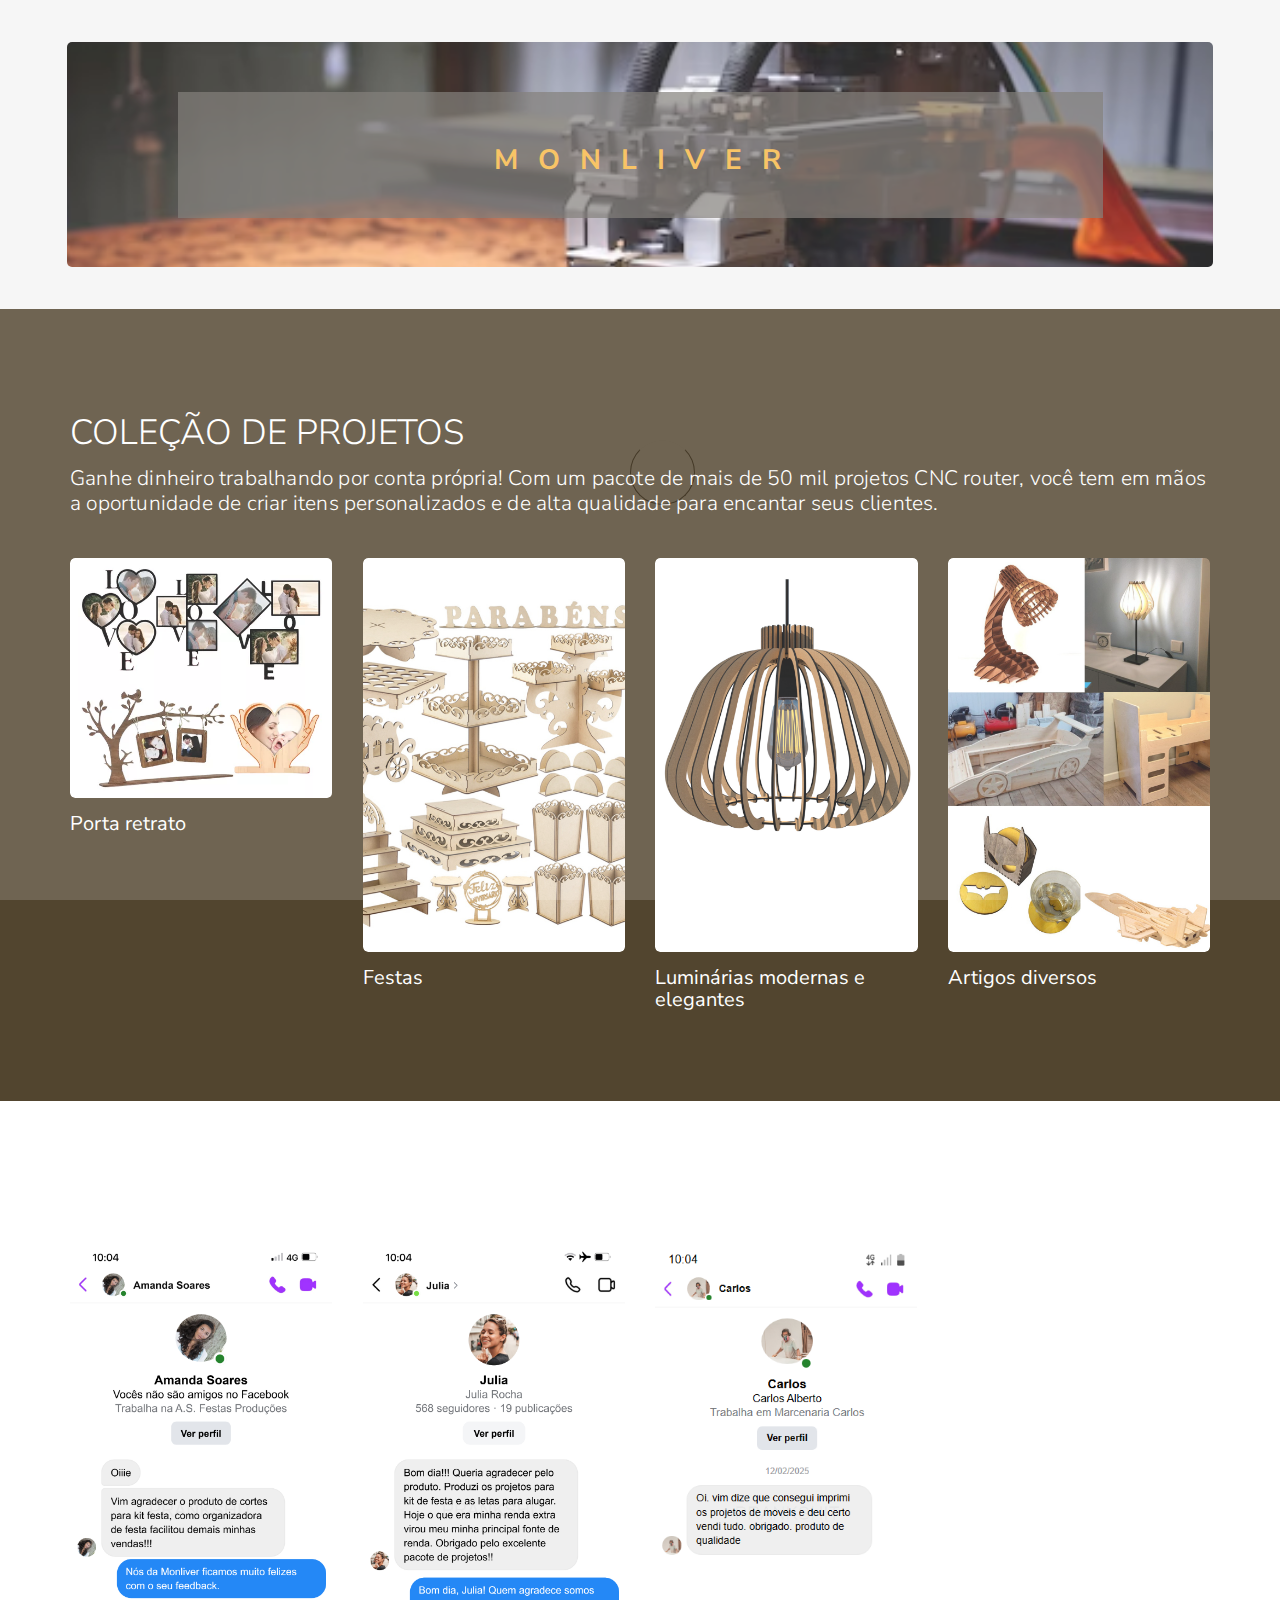
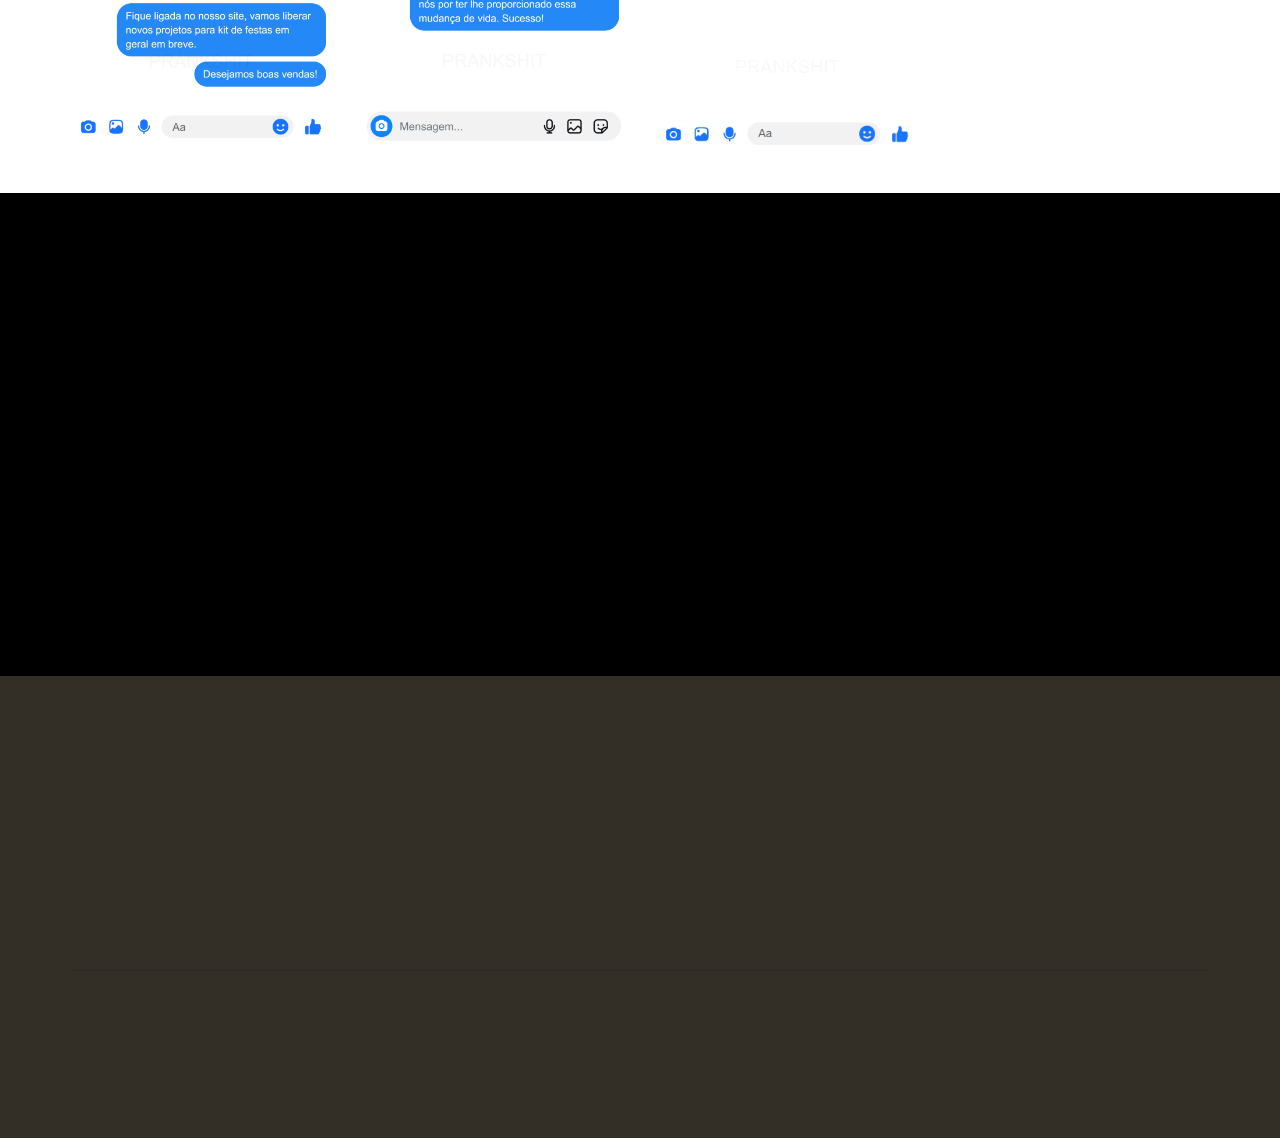
==== commit 4dc0e924: "Alteracao na posicao do botao de compra" ====
--- a/index.html
+++ b/index.html
@@ -46,39 +46,6 @@
 </div>
 
 
-<<<<<<< HEAD
-=======
-<!-- ABOUT SECTION -->
-<!-- <section id="about" class="parallax-section">
-     <div class="container">
-          <div class="row">
-
-               <div class="col-md-4 col-sm-8">
-                    <img src="images/about-image.jpg" class="wow fadeInUp img-responsive" data-wow-delay="0.2s" alt="about image">
-                    <div class="wow fadeInUp" data-wow-delay="0.4s">
-                         <h4>Interested to Work?</h4>
-                         <p>Sed varius augue nec pharetra scelerisque. Maecenas sapien ex, rutrum sit amet dapibus eu, tincidunt vitae nulla.</p>
-                    </div>
-               </div>
-
-               <div class="col-md-8 col-sm-12">
-                    <div class="about-thumb">
-                         <div class="wow fadeInUp section-title" data-wow-delay="0.6s">
-                              <h3>A versatilidade cominha com você</h3>
-                              <h2>Curabitur tristique ante non malesuada dignissim</h2>
-                         </div>
-                         <div class="wow fadeInUp" data-wow-delay="0.8s">
-                              <p>Credit goes to <a href="#"><b>Unsplash</b></a> for images used in this artist web page. Please tell your friends about <a rel="nofollow" href="http://tooplate.com" target="_parent">Tooplate</a> website. You can feel free to use this template as you wish. Fusce quis fermentum enim, at rutrum enim. Sed tellus metus, laoreet eu turpis vel, sollicitudin feugiat libero. Ut ligula augue, condimentum a purus hendrerit, suscipit vehicula dui. Sed non purus purus. Mauris nunc lectus, porta pellentesque nisl nec, porttitor ultricies purus.</p>
-                         </div>
-                    </div>
-               </div>
-
-          </div>
-     </div>
-</section> -->
-
-
->>>>>>> main
 <!-- WORK SECTION -->
 <section id="work" class="parallax-section">
      <div class="container">
@@ -87,13 +54,8 @@
                <div class="col-md-12 col-sm-12">
                     <!-- SECTION TITLE -->
                     <div class="wow fadeInUp section-title" data-wow-delay="0.2s">
-<<<<<<< HEAD
                          <h2>COLEÇÃO DE PROJETOS</h2>
                          <p>Ganhe dinheiro trabalhando por conta própria! Com um pacote de mais de 50 mil projetos CNC router, você tem em mãos a oportunidade de criar itens personalizados e de alta qualidade para encantar seus clientes.</p>
-=======
-                         <h2>Coleção de projetos</h2>
-                         <p>Pacote Exclusivo de Arquivos CNC Router – Tudo o que você precisa para criar com praticidade e precisão!" Transforme suas ideias em realidade com nossos arquivos especialmente projetados para facilitar o corte e gravação com CNC Router.</p>
->>>>>>> main
                     </div>
                </div>
 
@@ -114,11 +76,7 @@
                               <img src="images/imagem-1.jpg" class="img-responsive" alt="Logo Design">
                          </a>
                     </div>
-<<<<<<< HEAD
                     <h4>Festas</h4>
-=======
-                    <h4>Festa de aniversário</h4>
->>>>>>> main
                </div>
 
                <div class="wow fadeInUp col-md-3 col-sm-6" data-wow-delay="0.8s">
@@ -145,7 +103,6 @@
      </div>
 </section>
 
-<<<<<<< HEAD
 <!-- DEPOIMENTO SECTION -->
 <section id="depoimento" class="parallax-section">
      <div class="container">
@@ -179,8 +136,6 @@
 </section>
 
 <!-- DEPOIMENTO SECTION -->
-=======
->>>>>>> main
 
 <!-- CONTACT SECTION -->
 <section id="contact" class="parallax-section">
@@ -189,11 +144,7 @@
 
                <div class="col-md-12 col-sm-12">
                     <!-- SECTION TITLE -->
-<<<<<<< HEAD
                     <div id="contact" class="wow fadeInUp section-title" data-wow-delay="0.2s">
-=======
-                    <div class="wow fadeInUp section-title" data-wow-delay="0.2s">
->>>>>>> main
                          <h2>Adquira já o seu!</h2>
                          <p>Leve seus projetos para o próximo nível! Nossos arquivos CNC Router foram projetados para garantir precisão, praticidade e uma grande diversidade.</p>
                     </div>
@@ -205,11 +156,7 @@
                         <form action="#" method="post" id="contact-form">
                              
                               <div class="col-md-offset-3 col-md-6 col-sm-offset-3 col-sm-6">
-<<<<<<< HEAD
                                    <a href="https://pay.cakto.com.br/wvyvkay_299442">Comprar</a>
-=======
-                                   <button id="submit" type="submit" class="form-control" value="send-mail" name="submit">Comprar</button>
->>>>>>> main
                               </div>
                         </form>
                     </div>
@@ -226,40 +173,16 @@
         <div class="row">
 
                <div class="wow fadeInUp col-md-4 col-sm-4" data-wow-delay="0.2s">
-<<<<<<< HEAD
                     <h4>Nosso compromisso</h4>
-=======
-                    <h4>Nosso compromsso</h4>
->>>>>>> main
                     <p>Ofertar arquivos exclusivos e de alta qualidade para CNC router e impressão a laser. Simplifique seus projetos e eleve suas criações!</p>
                </div>
 
                <div class="wow fadeInUp col-md-4 col-sm-4" data-wow-delay="0.4s">
-<<<<<<< HEAD
                     
                </div>
 
                <div class="wow fadeInUp col-md-4 col-sm-4" data-wow-delay="0.6s">
                     
-=======
-                    <!-- <div class="support-cus">
-                         <h4>Reach Out</h4>
-                         <p>456 Old Street, New City, ASIA</p>
-                    </div>
-                    <div class="support-cus">
-                         <h4>Contact Info</h4>
-                         <p><a href="#">hello@company.com</a></p>
-                         <p>Tel: 010-020-0890</p>
-                    </div> -->
-               </div>
-
-               <div class="wow fadeInUp col-md-4 col-sm-4" data-wow-delay="0.6s">
-                    <!-- <h4>Newsletter</h4>
-                    <form class="newsletter" action="#" method="get">
-                         <input name="email" type="email" class="form-control" id="email" placeholder="Your Email Address">
-                         <button name="submit" value="sign-up" class='form-control'>Sign Up</button>
-                    </form> -->
->>>>>>> main
                </div>
 
                <div class="col-md-12 col-sm-12 clearfix">
@@ -267,25 +190,11 @@
                </div>
 
                <div class="wow fadeInUp col-md-6 col-sm-6" data-wow-delay="0.8s">
-<<<<<<< HEAD
                     <p class="copyright-text">Copyright © 2025 Monliver</p>
                </div>
 
                <div class="wow fadeInUp col-md-6 col-sm-6" data-wow-delay="1s">
 
-=======
-                    <p class="copyright-text">Copyright © 2018 Monliver</p>
-               </div>
-
-               <div class="wow fadeInUp col-md-6 col-sm-6" data-wow-delay="1s">
-                    <!-- <ul class="social-icon">
-                         <li><a href="#" class="fa fa-facebook"></a></li>
-                         <li><a href="#" class="fa fa-twitter"></a></li>
-                         <li><a href="#" class="fa fa-instagram"></a></li>
-                         <li><a href="#" class="fa fa-behance"></a></li>
-                         <li><a href="#" class="fa fa-github"></a></li>
-                    </ul> -->
->>>>>>> main
                </div>
 
           </div>
--- a/css/tooplate-style.css
+++ b/css/tooplate-style.css
@@ -220,20 +220,12 @@
   height: 25vh;
   text-align: center;
   position: relative;
-<<<<<<< HEAD
   margin: 42px 12px 42px 12px;
 }
 
 .home-wrapper {
   background: rgba(107, 103, 98, 0.705);
   /* background: rgba(250, 250, 250, 0.856); */
-=======
-  margin: 82px 12px 0 12px;
-}
-
-.home-wrapper {
-  background: rgba(250, 250, 250, 0.856);
->>>>>>> main
   padding: 32px 12px;
 }
 
@@ -270,7 +262,6 @@
   border-radius: 5px;
   padding: 42px 32px;
 }
-<<<<<<< HEAD
 /*---------------------------------------
   Depoimento section              
 -----------------------------------------*/
@@ -305,20 +296,12 @@
   border-radius: 5px;
   cursor: crosshair;
 }
-=======
-
-
->>>>>>> main
 /*---------------------------------------
   Work section              
 -----------------------------------------*/
 
 #work {
-<<<<<<< HEAD
   background: #52452F;
-=======
-  background: #ffffff;
->>>>>>> main
 }
 
 #work .work-thumb {
@@ -342,7 +325,6 @@
   border-radius: 5px;
   cursor: crosshair;
 }
-<<<<<<< HEAD
 #work p {
   font-size: 21px;
   color: white;
@@ -361,13 +343,6 @@
 #contact {
   background-color: #000000;
 }
-=======
-
-/*---------------------------------------
-  Contact section              
------------------------------------------*/
-
->>>>>>> main
 #contact .form-control {
   border: none;
   border-bottom: 1px solid #f0f0f0;
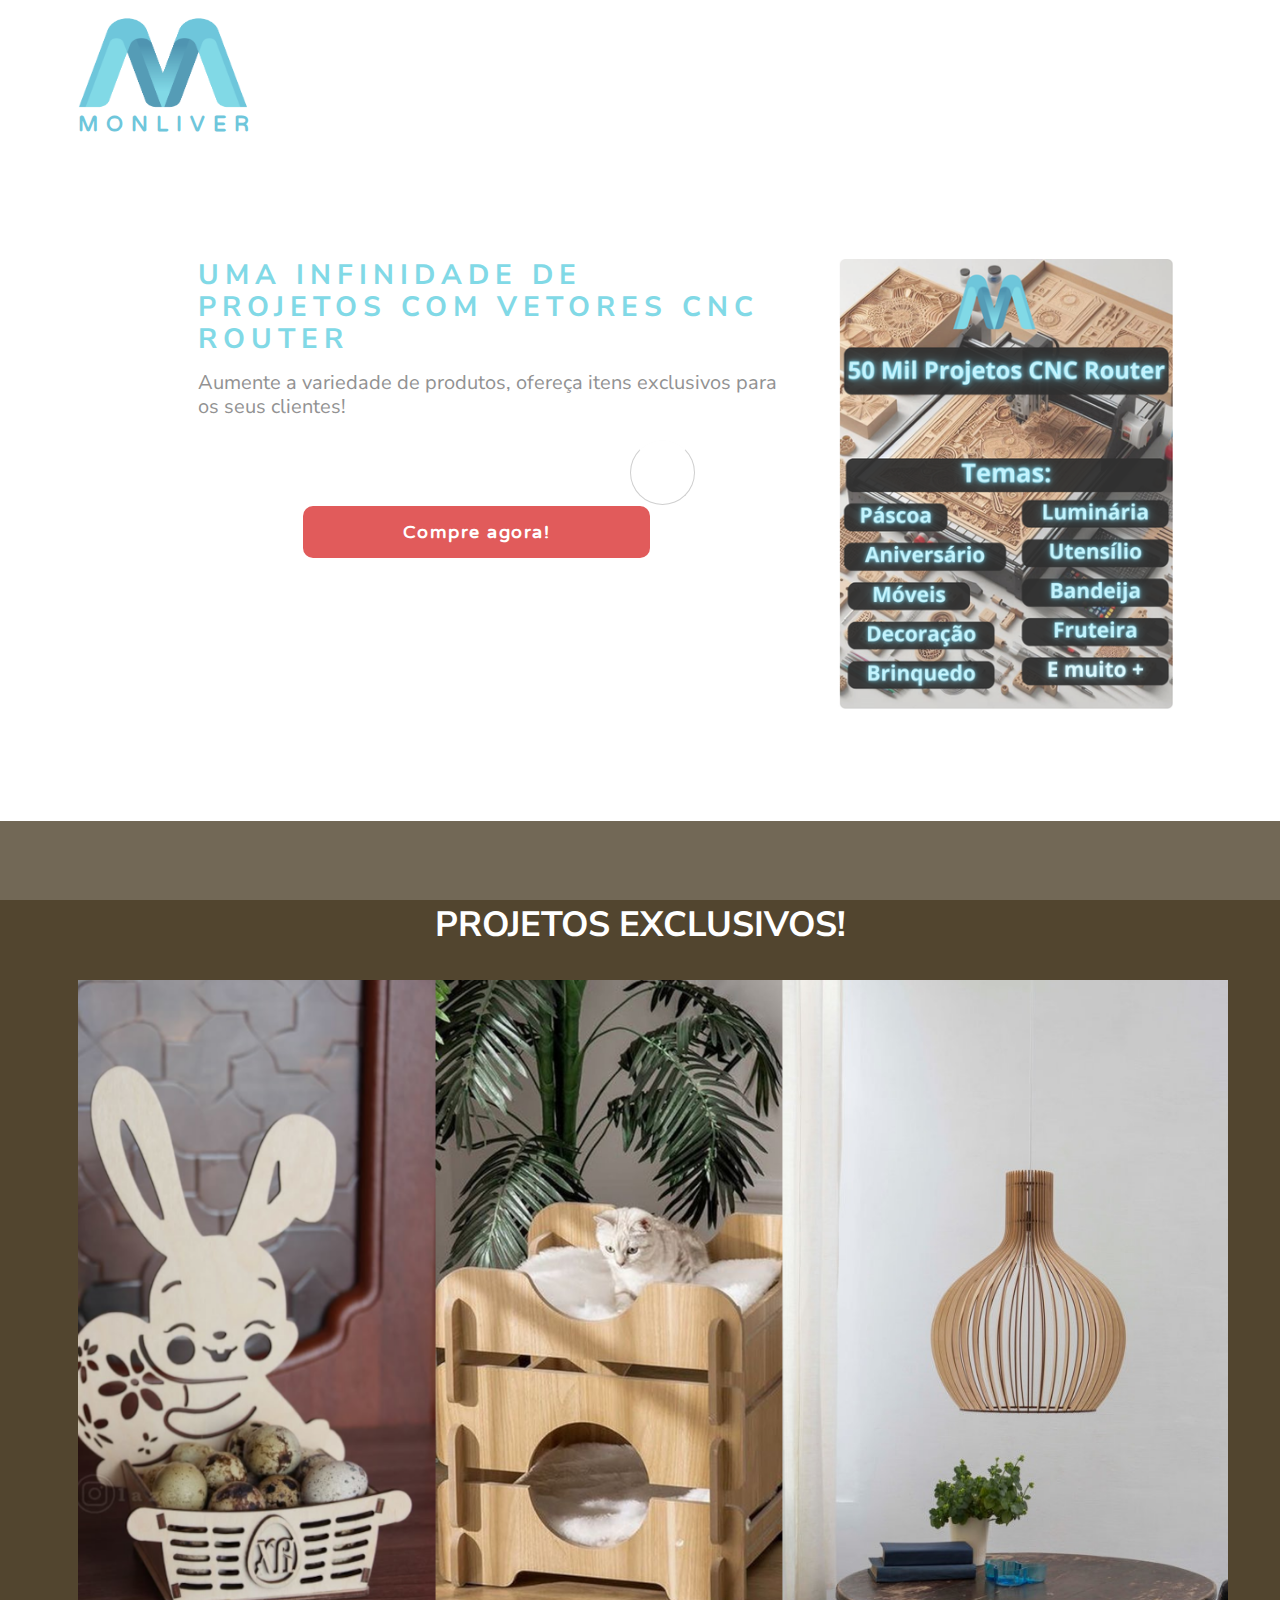
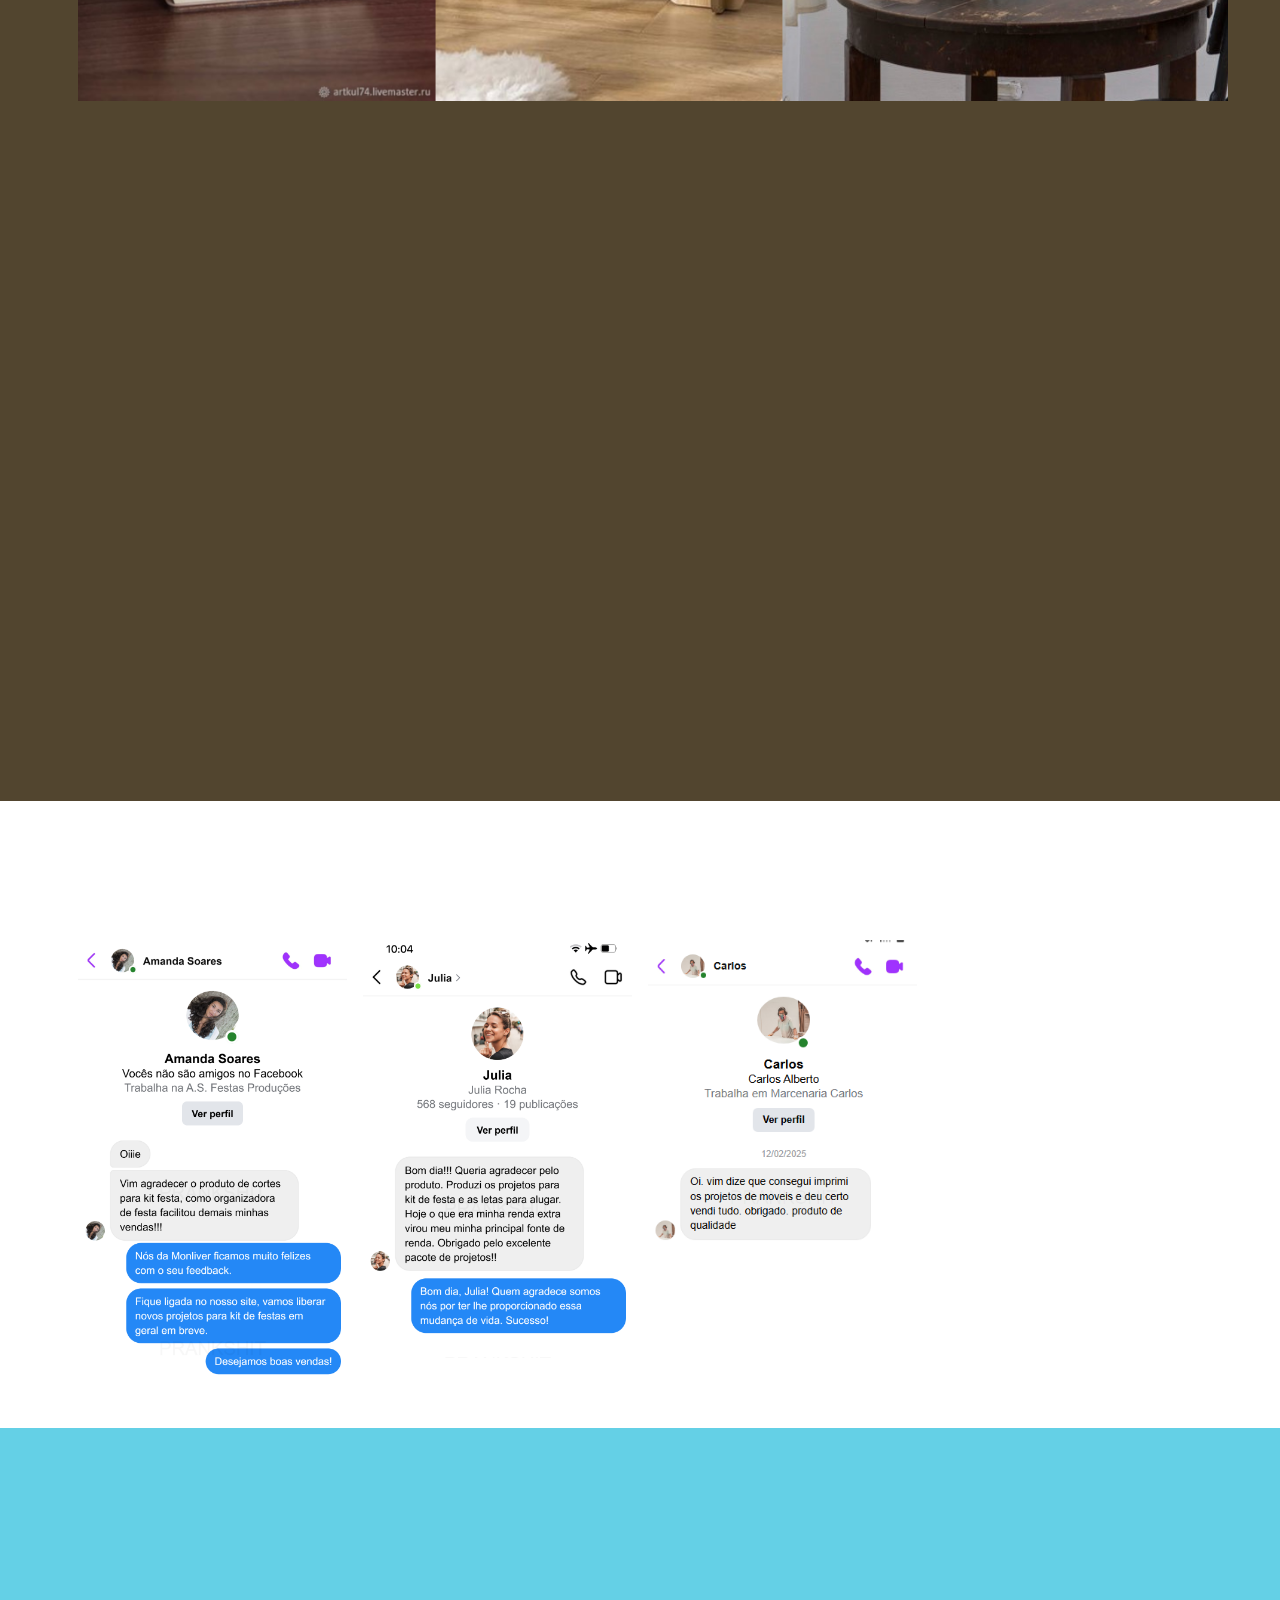
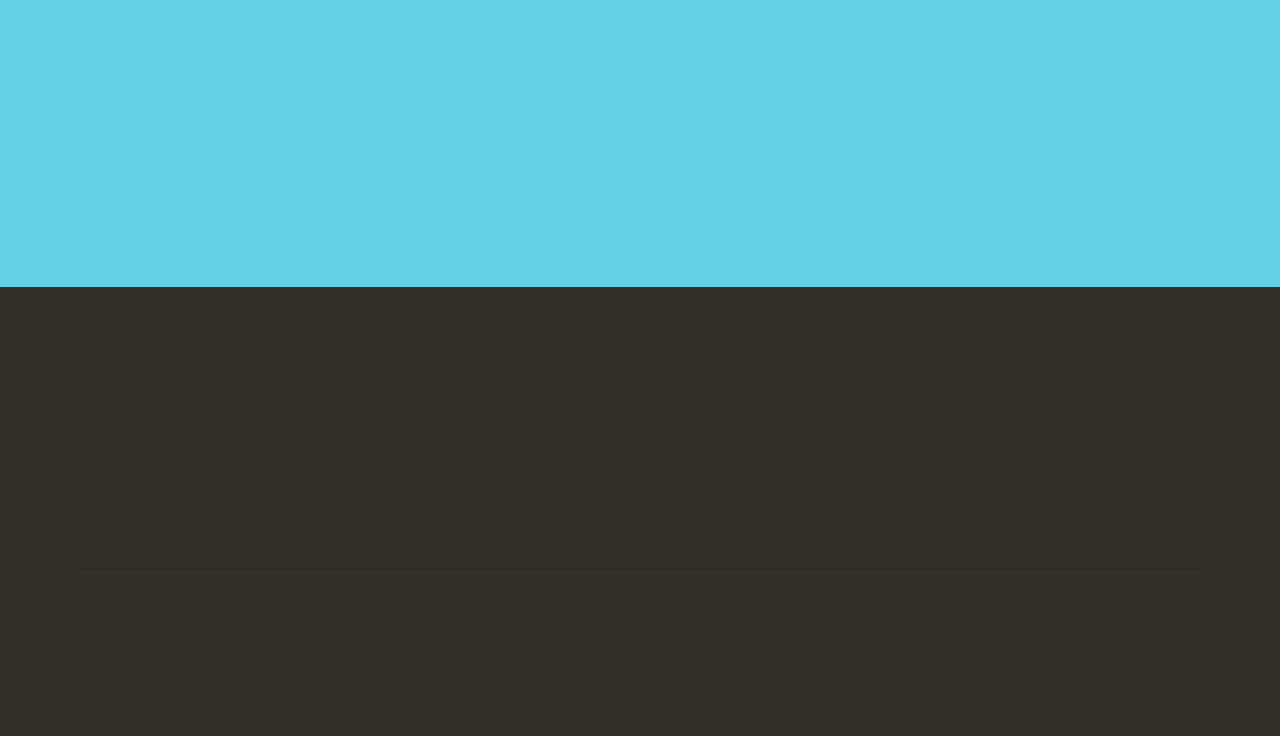
==== commit 34da8cba: "versao-1.1" ====
--- a/index.html
+++ b/index.html
@@ -17,6 +17,14 @@
 <link rel="stylesheet" href="css/magnific-popup.css">
 <link rel="stylesheet" href="css/font-awesome.min.css">
 
+<link rel="preconnect" href="https://fonts.googleapis.com">
+<link rel="preconnect" href="https://fonts.gstatic.com" crossorigin>
+<link href="https://fonts.googleapis.com/css2?family=Oswald:wght@200..700&family=Varela+Round&display=swap" rel="stylesheet">
+
+<link href="https://cdn.jsdelivr.net/npm/bootstrap@5.3.0-alpha3/dist/css/bootstrap.min.css" rel="stylesheet">
+
+<link rel="icon" href="./images/logo-monliver-m.png">
+
 <!-- Main css -->
 <link rel="stylesheet" href="css/tooplate-style.css">
 
@@ -34,11 +42,20 @@
 <!-- HOME SECTION -->
 <div class="container">
      <div class="row">
+          <nav id="navbar">
+               <img id="logo" src="./images/logo-monliver-m.png" alt="">
+               <p id="letters">
+                    M O N L I V E R
+               </p>
+          </nav>
           <section id="home" class="parallax-section">
-               <div class="col-md-offset-1 col-md-10 col-sm-12">
+               <div class="col-md-offset-1 col-md-10 col-sm-12 home-content .grid-template-columns-1">
                     <div class="home-wrapper">
-                         <h3 class="wow fadeInUp" data-wow-delay="0.4s">M O N L I V E R</h3>
-                    </div>
+                         <h3>UMA INFINIDADE DE PROJETOS COM VETORES CNC ROUTER</h3>
+                         <h4>Aumente a variedade de produtos, ofereça itens exclusivos para os seus clientes!</h4>
+                         <a class="btn-piscar" href="https://pay.cakto.com.br/wvyvkay_299442">Compre agora!</a>
+                    </div>
+                    <img class="home-image" src="./images/50 Mil Projetos CNC Router.png" alt="">
                </div>
 
           </section>
@@ -50,12 +67,17 @@
 <section id="work" class="parallax-section">
      <div class="container">
           <div class="row">
-
-               <div class="col-md-12 col-sm-12">
+               <h2>PROJETOS EXCLUSIVOS!</h2>
+               <div class="col-md-12 col-sm-12">
+                    <!-- SECTION IMAGE -->
+                    <img id="section-image" src="./images/colagem-imagem.png" alt="">
+                    
                     <!-- SECTION TITLE -->
                     <div class="wow fadeInUp section-title" data-wow-delay="0.2s">
-                         <h2>COLEÇÃO DE PROJETOS</h2>
-                         <p>Ganhe dinheiro trabalhando por conta própria! Com um pacote de mais de 50 mil projetos CNC router, você tem em mãos a oportunidade de criar itens personalizados e de alta qualidade para encantar seus clientes.</p>
+                         <!--Alterar frase para abordar quem já é da área-->
+                         <br>
+                         <br>
+                         <p>Com o pacote de arquivos vetores você terá acesso a 50 mil projetos CNC Router para incrementar ao seu cardápio de produtos e alavancar suas vendas. Conheça projetos de móveis, pets, luminárias, educação infantil, camas temáticas para crianças e muito mais!</p>
                     </div>
                </div>
 
--- a/css/tooplate-style.css
+++ b/css/tooplate-style.css
@@ -9,7 +9,7 @@
 @import url('https://fonts.googleapis.com/css?family=Nunito+Sans:300,400,700|Playfair+Display');
 
 body {
-    background: #f4f4f4;
+    background: white;
     font-family: 'Nunito Sans', sans-serif;
     font-style: normal;
     font-weight: 300;
@@ -47,7 +47,7 @@
 }
 
 h3 {
-  color: #f7b948;
+  color: #64d0e1;
   font-size: 28px;
   font-weight: bold;
   line-height: 32px;
@@ -95,10 +95,18 @@
 }
 
 .arrow-btn i:hover {
-  background: #d7b065;
-}
-
-
+  background: #64d0e1;
+}
+
+/* Animação para piscar */
+@keyframes piscar {
+  5% {
+    opacity: 10%;
+  }
+}
+.btn-piscar {
+  animation: piscar 1s infinite; /* Duração de 1s, repetindo infinitamente */
+}
 
 /*---------------------------------------
   General               
@@ -148,8 +156,12 @@
   padding-bottom: 80px;
 }
 
-#contact h2, p{
-  color: white;
+#contact h2{
+  color: #332E26;
+  font-weight: bold;
+}
+#contact p{
+  color: #332E26;
 }
 /*---------------------------------------
   Pre loader section              
@@ -205,7 +217,7 @@
 -----------------------------------------*/
 
 #home {
-  background: url('../images/macchina-da-taglio-laser-al-plasma-cnc-all-avanguardia-generative-ai_960080-383.avif') 50% 0 repeat-y fixed;
+  background: white;
   background-size: cover;
   background-position: center center;
   border-radius: 5px;
@@ -213,23 +225,66 @@
   display: -webkit-flex;
   display: -ms-flexbox;
   display: flex;
+  flex-wrap: nowrap;
   -webkit-box-align: center;
   -webkit-align-items: center;
   -ms-flex-align: center;
    align-items: center;
-  height: 25vh;
+  height: 60vh;
   text-align: center;
   position: relative;
-  margin: 42px 12px 42px 12px;
+  margin: 92px 12px 42px 12px;
 }
 
 .home-wrapper {
-  background: rgba(107, 103, 98, 0.705);
-  /* background: rgba(250, 250, 250, 0.856); */
-  padding: 32px 12px;
-}
-
-
+  background: white;
+  height: 500px;
+  width: 580px;
+  text-align: left;
+  margin: 0px;
+}
+#home .home-image{
+  height: 450px;
+  width: 335px;
+  margin-left: 60px;
+}
+
+.home-content{
+  display: grid;
+	grid-template-columns: repeat(2, 1fr);
+}
+
+.home-wrapper h4 {
+  margin-top: 16px;
+  margin-bottom: 100px;
+}
+
+.home-wrapper a {
+  font-size: 18px;
+  background-color: #da3535;
+  padding: 15px 100px;
+  border-radius: 10px;
+  margin-left: 18%;
+  letter-spacing: 1.5px;
+  font-weight: bold;
+  font-family: "Varela Round", sans-serif;
+}
+
+#logo{
+  height: 97px;
+  width: 172px;
+}
+
+#letters{
+  letter-spacing: 1.5px;
+  font-weight: bold;
+  color: #4db9d3;
+  font-family: "Varela Round", sans-serif;
+}
+
+#navbar{
+  padding-top: 15px;
+}
 /*---------------------------------------
   About section              
 -----------------------------------------*/
@@ -271,8 +326,15 @@
   padding-bottom: 42px;
 }
 
+#depoimento h2{
+  color: #4db9d3;
+  font-weight: bold;
+  margin-top: 20px;
+}
+
 #depoimento p {
   color: #332E26;
+  font-weight: bold;
 }
 
 #depoimento .depoimento-thumb {
@@ -332,16 +394,25 @@
 
 #work h2 {
   color: white;
+  text-align: center;
+  font-weight: bold;
+  margin-bottom: 32px;
+  
 }
 
 #work h4 {
   color: white;
 }
+
+#section-image{
+  width: 1150px;
+  margin-left: auto;
+}
 /*---------------------------------------
   Contact section              
 -----------------------------------------*/
 #contact {
-  background-color: #000000;
+  background-color: #64d0e6;
 }
 #contact .form-control {
   border: none;
@@ -368,6 +439,7 @@
   height: 55px;
   padding-bottom: 10px;
   margin-top: 24px;
+  font-weight: bold;
 }
 
 #contact button#submit:hover {
@@ -495,7 +567,27 @@
 @media (max-width: 980px) {
 
  h1 {font-size: 30px;}
-
+.container{
+  text-align: center;
+}
+ .home-content{
+  display: flex;
+  flex-wrap: wrap;
+  justify-content: center;
+  margin-top: 110px;
+}
+.home-wrapper{
+  width: 425px;
+  margin-top: 15vh;
+  text-align: center;
+}
+#logo{
+ height: 97px;
+ width: 162px;
+}
+ .home-image {
+   visibility:hidden
+ }
  #about .about-thumb {
   padding-left: 0px;
  }
@@ -503,6 +595,10 @@
  #work .work-thumb {
   margin-top: 25px;
  }
+ #section-image{
+  max-width: 100%;
+ }
+
 
 }
 
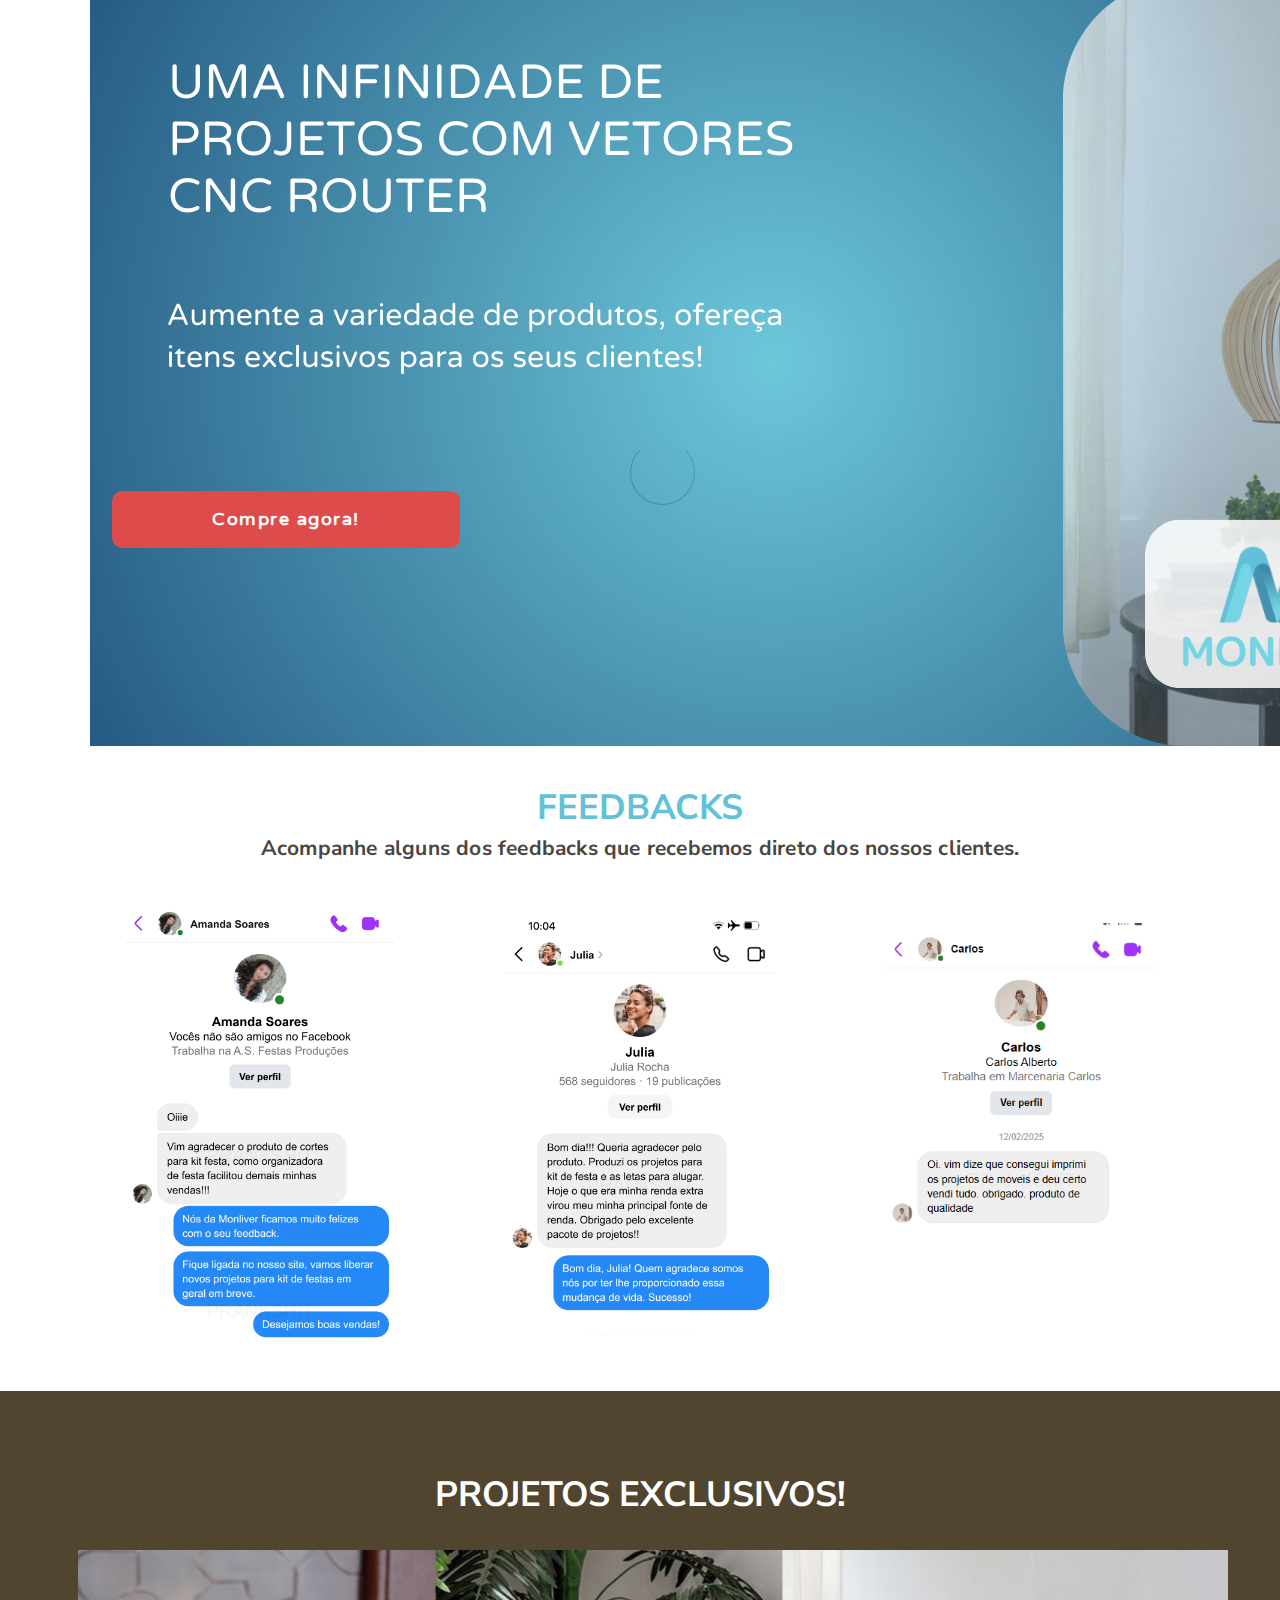
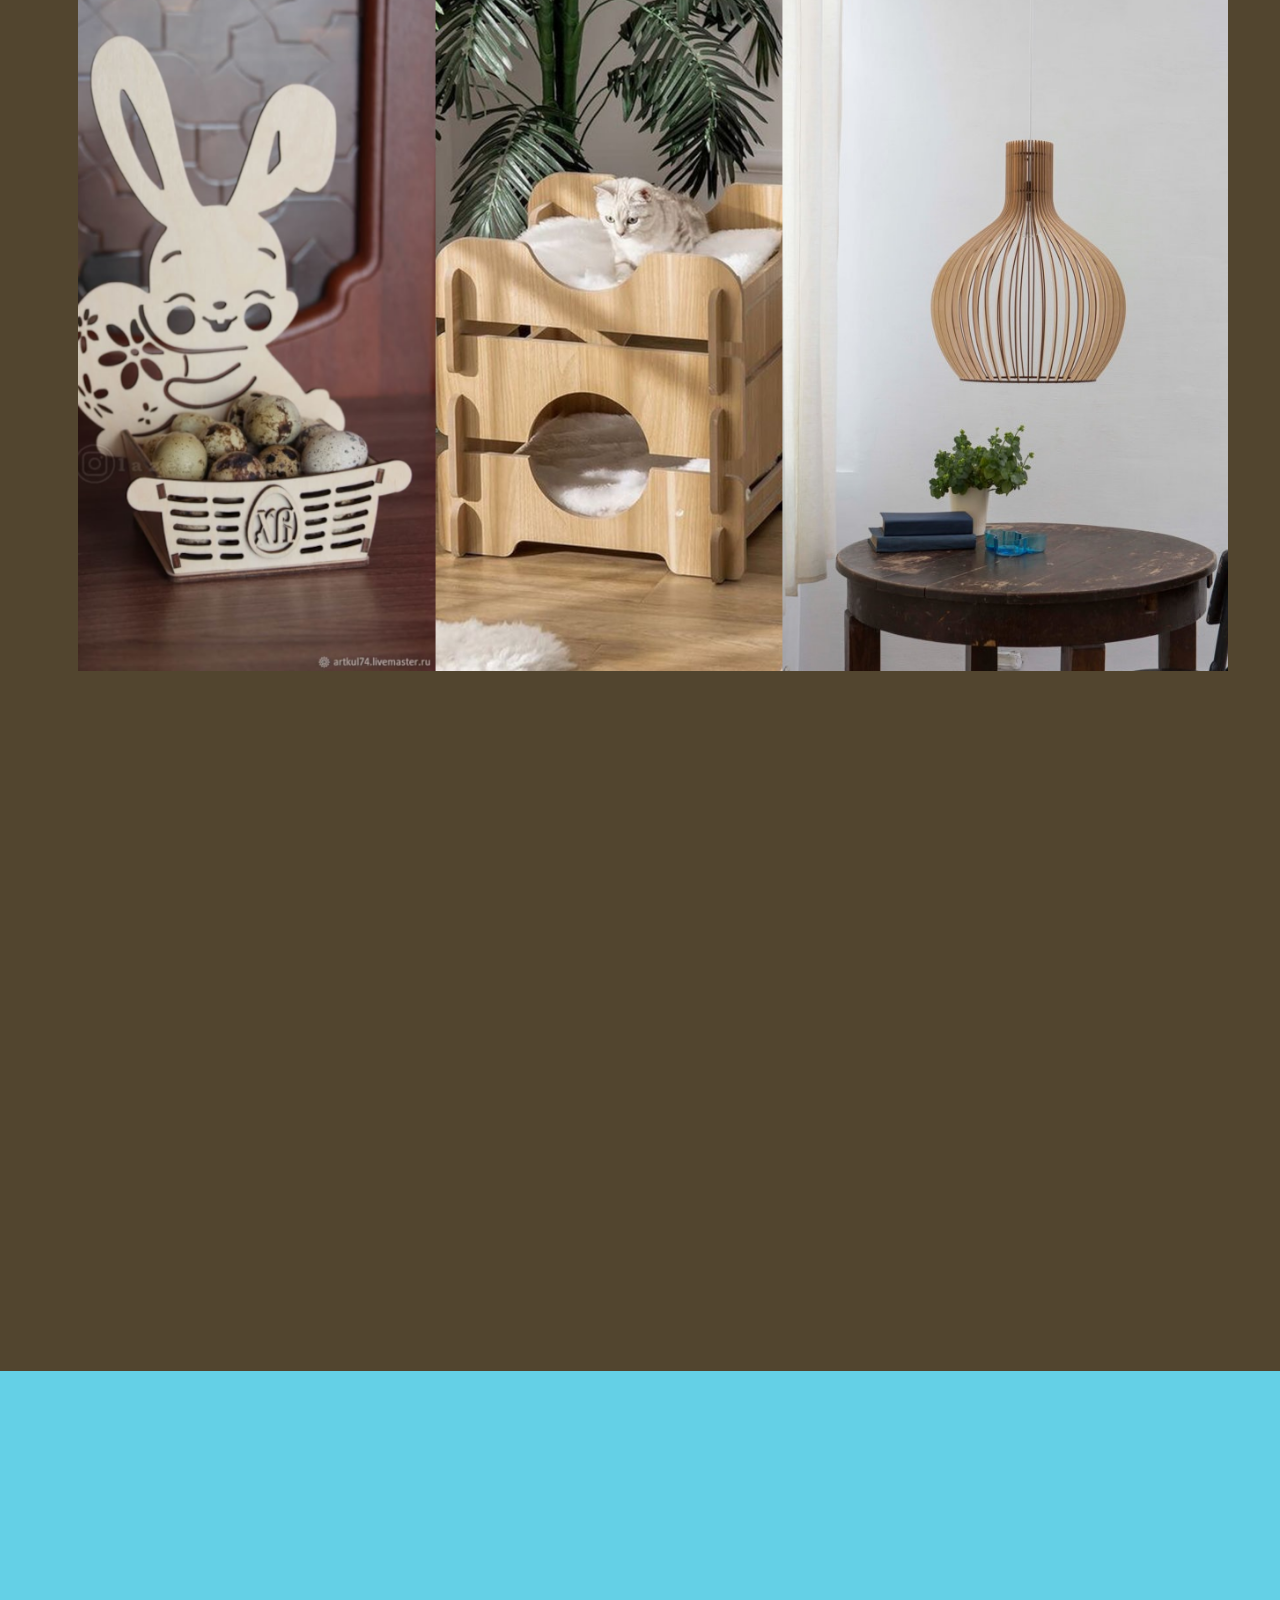
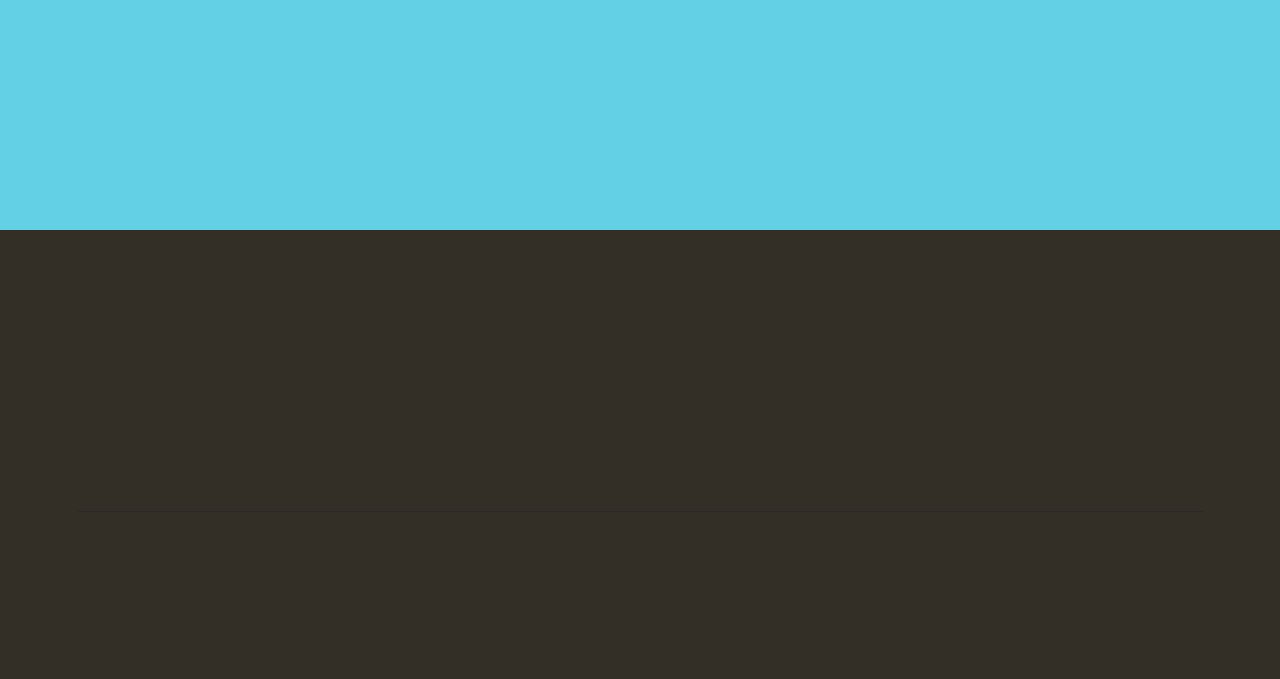
==== commit ad963f90: "correcao versao movel" ====
--- a/index.html
+++ b/index.html
@@ -42,26 +42,49 @@
 <!-- HOME SECTION -->
 <div class="container">
      <div class="row">
-          <nav id="navbar">
-               <img id="logo" src="./images/logo-monliver-m.png" alt="">
-               <p id="letters">
-                    M O N L I V E R
-               </p>
-          </nav>
           <section id="home" class="parallax-section">
-               <div class="col-md-offset-1 col-md-10 col-sm-12 home-content .grid-template-columns-1">
-                    <div class="home-wrapper">
-                         <h3>UMA INFINIDADE DE PROJETOS COM VETORES CNC ROUTER</h3>
-                         <h4>Aumente a variedade de produtos, ofereça itens exclusivos para os seus clientes!</h4>
-                         <a class="btn-piscar" href="https://pay.cakto.com.br/wvyvkay_299442">Compre agora!</a>
-                    </div>
-                    <img class="home-image" src="./images/50 Mil Projetos CNC Router.png" alt="">
-               </div>
-
+               <a style="position: absolute;" class="btn-piscar" href="https://pay.cakto.com.br/wvyvkay_299442">Compre agora!</a>
+
+               <img id="banner-site-home" src="./images/banner-site-home.png" alt="">
+               <img id="banner-site-home-movel" src="./images/banner-home-movel.png" alt="">
           </section>
      </div>
 </div>
 
+
+<!-- DEPOIMENTO SECTION -->
+<section id="depoimento" class="parallax-section">
+     <div class="container">
+          <div class="row">
+               <div class="col-md-12 col-sm-12">
+                    <!-- SECTION TITLE -->
+                    <div class="wow fadeInUp section-title" data-wow-delay="0.2s">
+                         <h2>FEEDBACKS</h2>
+                         <p>Acompanhe alguns dos feedbacks que recebemos direto dos nossos clientes.</p>
+                    </div>
+               </div>
+               <div class="depoimento fadeInUp col-md-3 col-sm-6" data-wow-delay="0.6s">
+                    <a href="images/Depoimentos/depoimento-amanda.png" class="image-popup">
+                         <img src="images/Depoimentos/depoimento-amanda.png" class="img-responsive" alt="Logo Design">
+                    </a>
+               </div>
+               <div class="depoimento fadeInUp col-md-3 col-sm-6" data-wow-delay="0.6s">
+                    <a href="images/Depoimentos/depoimento-julia.png" class="image-popup">
+                         <img src="images/Depoimentos/depoimento-julia.png" class="img-responsive" alt="Logo Design">
+                    </a>
+               </div>
+               <div class="depoimento fadeInUp col-md-3 col-sm-6" data-wow-delay="0.6s">
+                    <a href="images/Depoimentos/depoimento-carlos.png" class="image-popup">
+                         <img src="images/Depoimentos/depoimento-carlos.png" class="img-responsive" alt="Logo Design">
+                    </a>
+               </div>
+          </div>
+
+     </div>
+
+</section>
+
+<!-- DEPOIMENTO SECTION -->
 
 <!-- WORK SECTION -->
 <section id="work" class="parallax-section">
@@ -125,40 +148,6 @@
      </div>
 </section>
 
-<!-- DEPOIMENTO SECTION -->
-<section id="depoimento" class="parallax-section">
-     <div class="container">
-          <div class="row">
-               <div class="col-md-12 col-sm-12">
-                    <!-- SECTION TITLE -->
-                    <div class="wow fadeInUp section-title" data-wow-delay="0.2s">
-                         <h2>FEEDBACKS</h2>
-                         <p>Acompanhe alguns dos feedbacks que recebemos direto dos nossos clientes.</p>
-                    </div>
-               </div>
-               <div class="depoimento fadeInUp col-md-3 col-sm-6" data-wow-delay="0.6s">
-                    <a href="images/Depoimentos/depoimento-amanda.png" class="image-popup">
-                         <img src="images/Depoimentos/depoimento-amanda.png" class="img-responsive" alt="Logo Design">
-                    </a>
-               </div>
-               <div class="depoimento fadeInUp col-md-3 col-sm-6" data-wow-delay="0.6s">
-                    <a href="images/Depoimentos/depoimento-julia.png" class="image-popup">
-                         <img src="images/Depoimentos/depoimento-julia.png" class="img-responsive" alt="Logo Design">
-                    </a>
-               </div>
-               <div class="depoimento fadeInUp col-md-3 col-sm-6" data-wow-delay="0.6s">
-                    <a href="images/Depoimentos/depoimento-carlos.png" class="image-popup">
-                         <img src="images/Depoimentos/depoimento-carlos.png" class="img-responsive" alt="Logo Design">
-                    </a>
-               </div>
-          </div>
-
-     </div>
-
-</section>
-
-<!-- DEPOIMENTO SECTION -->
-
 <!-- CONTACT SECTION -->
 <section id="contact" class="parallax-section">
      <div class="container">
--- a/css/tooplate-style.css
+++ b/css/tooplate-style.css
@@ -248,6 +248,11 @@
   width: 335px;
   margin-left: 60px;
 }
+#banner-site-home-movel{
+  width: 110%;
+  margin: 0% -5%;
+  padding-top: 40px;
+}
 
 .home-content{
   display: grid;
@@ -260,11 +265,23 @@
 }
 
 .home-wrapper a {
+  font-size: 18px;
+  background-color: #da3535;
+  padding: 10px 70px;
+  border-radius: 10px;
+  letter-spacing: 1.5px;
+  font-weight: bold;
+  font-family: "Varela Round", sans-serif;
+}
+
+#home .btn-piscar{
+
   font-size: 18px;
   background-color: #da3535;
   padding: 15px 100px;
   border-radius: 10px;
-  margin-left: 18%;
+  margin-left: 2.5vh;
+  margin-top: 35vh;
   letter-spacing: 1.5px;
   font-weight: bold;
   font-family: "Varela Round", sans-serif;
@@ -284,6 +301,8 @@
 
 #navbar{
   padding-top: 15px;
+  padding-left: 25px;
+  margin-bottom: 30px;
 }
 /*---------------------------------------
   About section              
@@ -324,17 +343,23 @@
 #depoimento {
   background: #ffffff;
   padding-bottom: 42px;
+  margin-top: 90px;
+}
+.depoimento {
+  margin: auto;
 }
 
 #depoimento h2{
   color: #4db9d3;
   font-weight: bold;
   margin-top: 20px;
+  text-align: center;
 }
 
 #depoimento p {
   color: #332E26;
   font-weight: bold;
+  text-align: center;
 }
 
 #depoimento .depoimento-thumb {
@@ -429,7 +454,6 @@
 #contact input {
   height: 55px;
 }
-
 #contact button#submit {
   background: #da3535;
   border: none;
@@ -581,11 +605,10 @@
   margin-top: 15vh;
   text-align: center;
 }
-#logo{
- height: 97px;
- width: 162px;
-}
- .home-image {
+#banner-site-home{
+  display: none;
+}
+.home-image {
    visibility:hidden
  }
  #about .about-thumb {
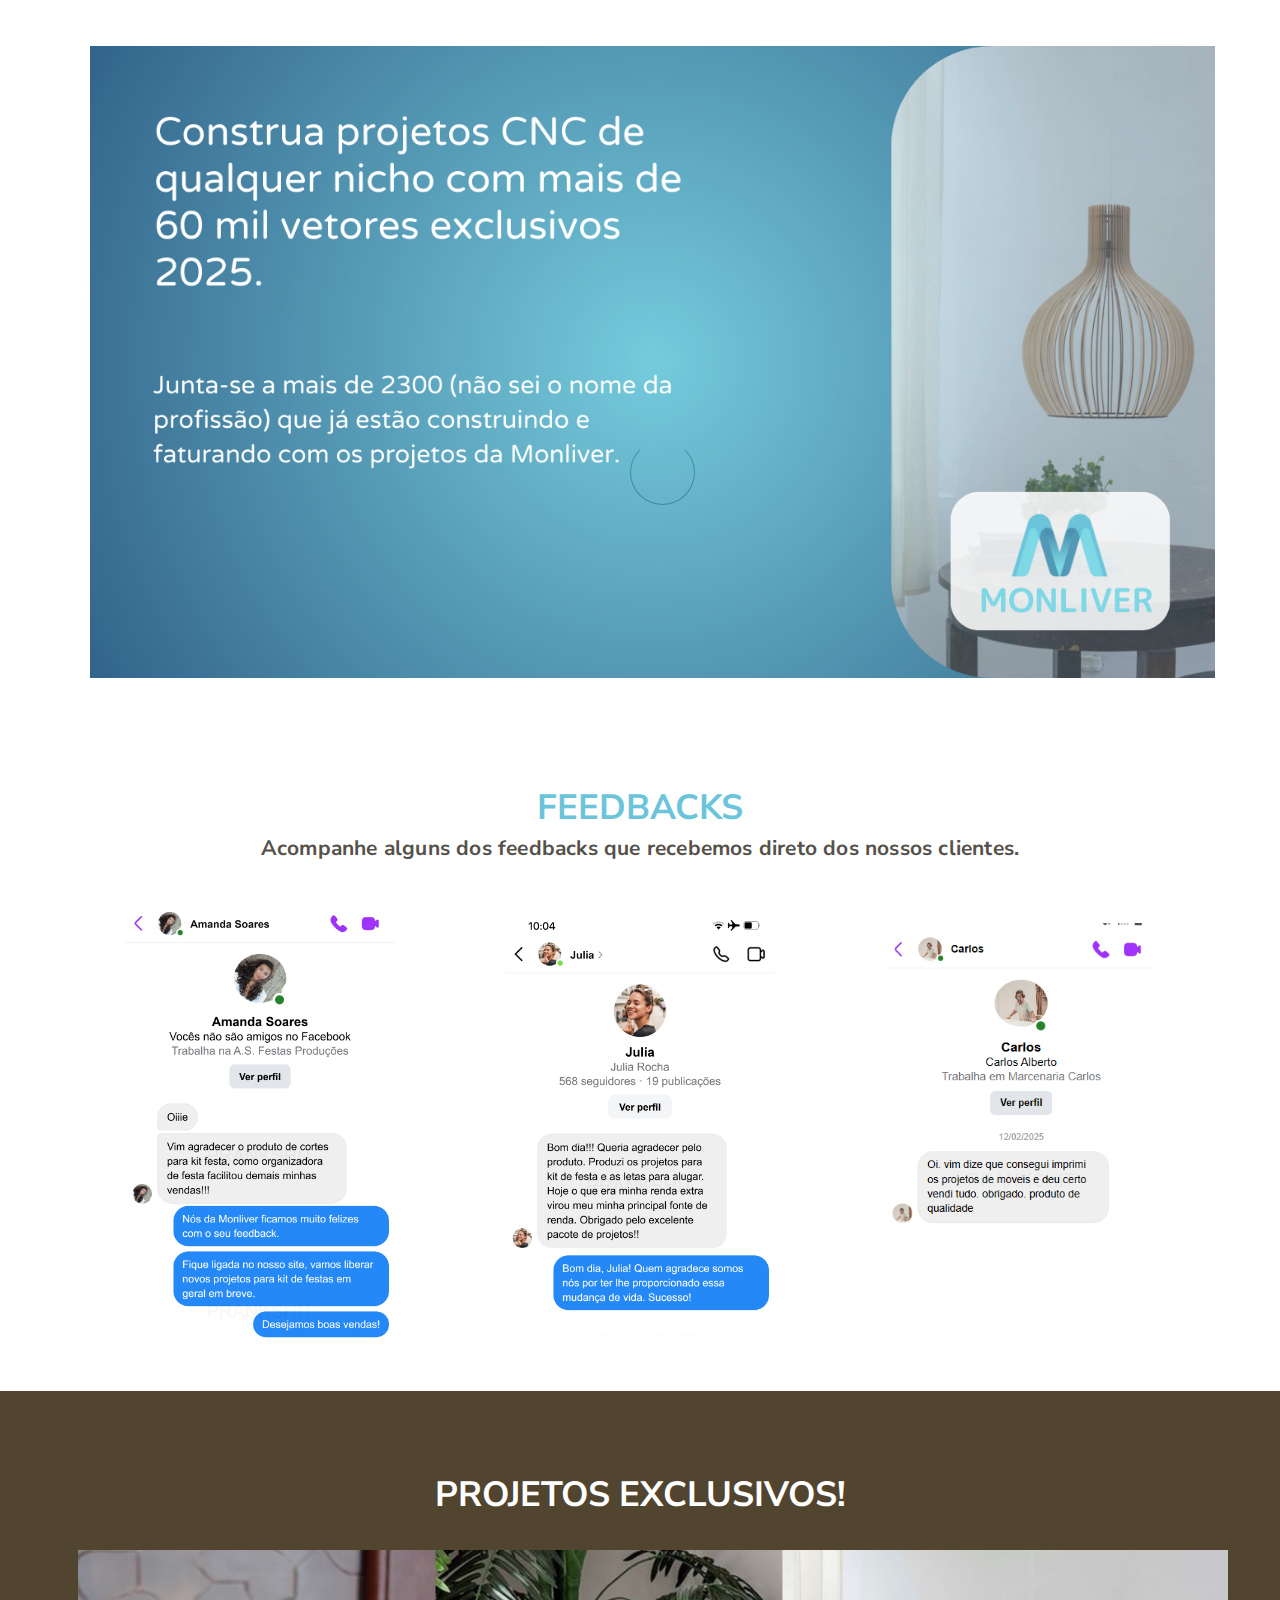
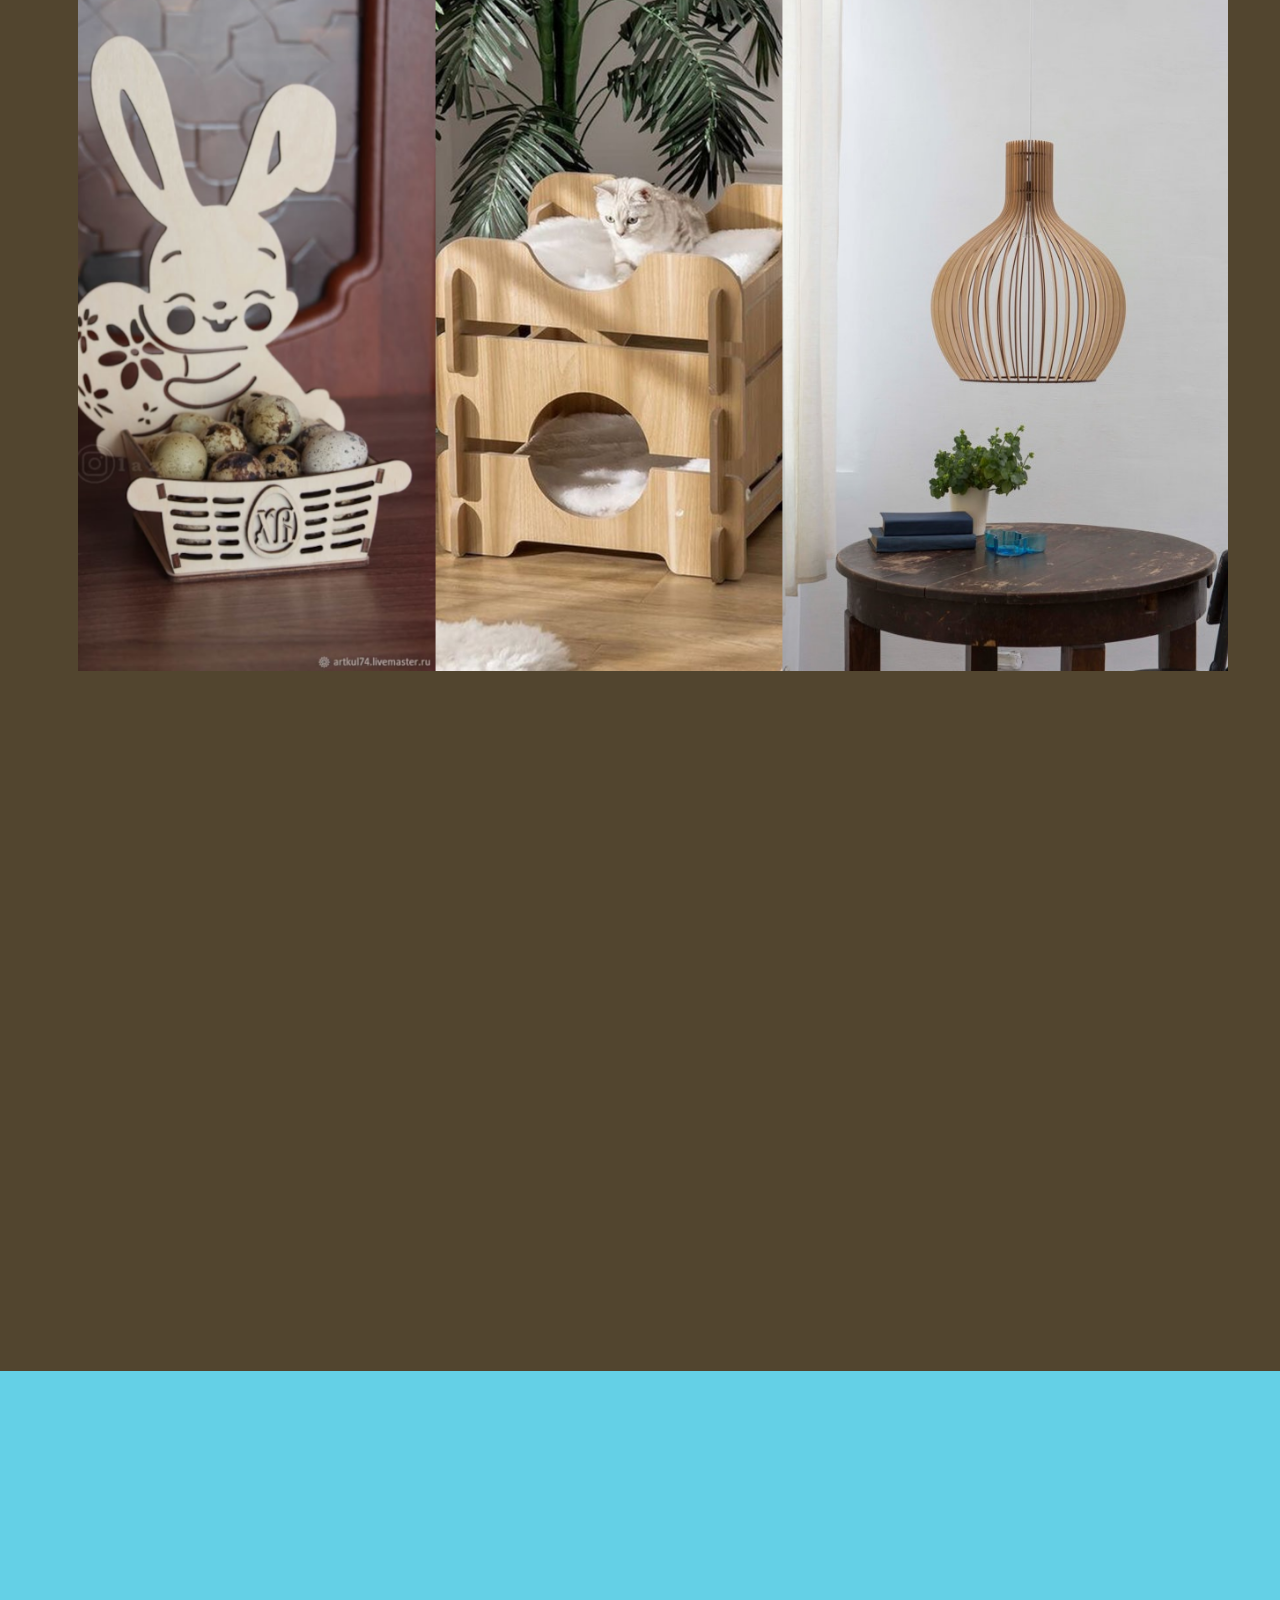
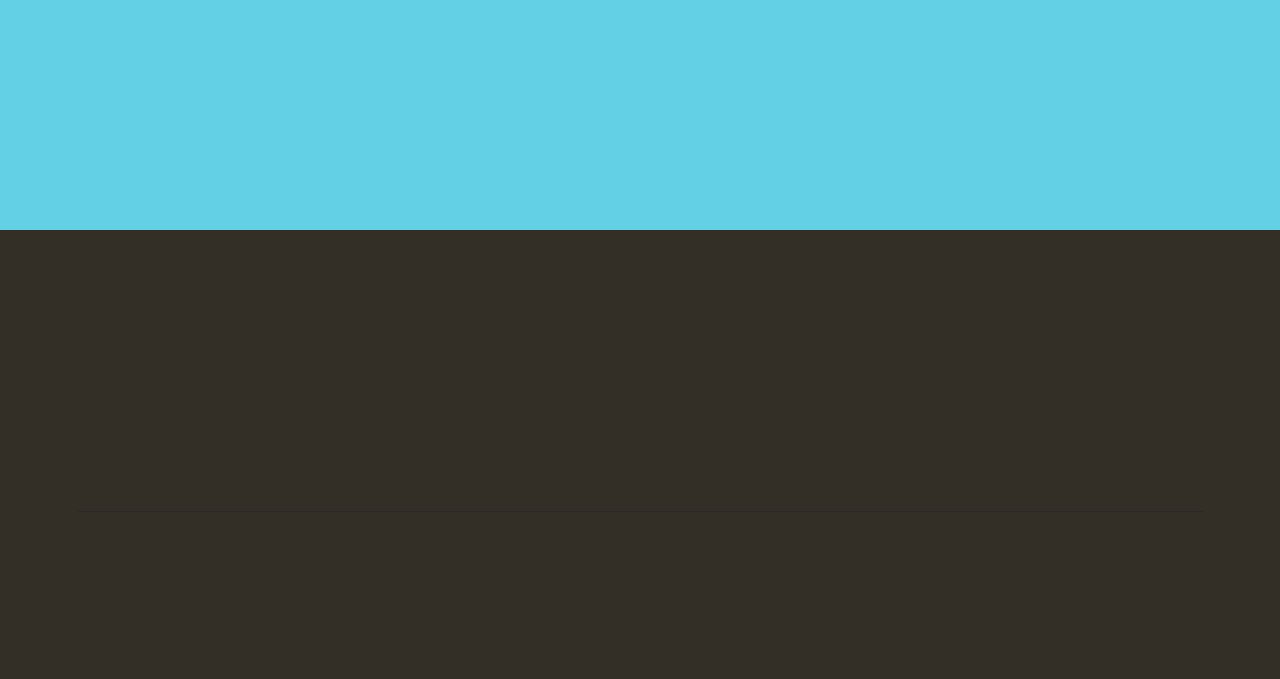
==== commit 566df8f2: "Remoção do botão no banner" ====
--- a/index.html
+++ b/index.html
@@ -43,7 +43,7 @@
 <div class="container">
      <div class="row">
           <section id="home" class="parallax-section">
-               <a style="position: absolute;" class="btn-piscar" href="https://pay.cakto.com.br/wvyvkay_299442">Compre agora!</a>
+               <!-- <a style="position: absolute;" class="btn-piscar" href="https://pay.cakto.com.br/wvyvkay_299442">Compre agora!</a> -->
 
                <img id="banner-site-home" src="./images/banner-site-home.png" alt="">
                <img id="banner-site-home-movel" src="./images/banner-home-movel.png" alt="">
--- a/css/tooplate-style.css
+++ b/css/tooplate-style.css
@@ -249,9 +249,10 @@
   margin-left: 60px;
 }
 #banner-site-home-movel{
-  width: 110%;
-  margin: 0% -5%;
-  padding-top: 40px;
+  width: 0%;
+}
+#banner-site-home{
+  max-width: 100%;
 }
 
 .home-content{
@@ -608,6 +609,13 @@
 #banner-site-home{
   display: none;
 }
+
+#banner-site-home-movel{
+  width: 110%;
+  margin: 0% -5%;
+  padding-top: 40px;
+}
+
 .home-image {
    visibility:hidden
  }
